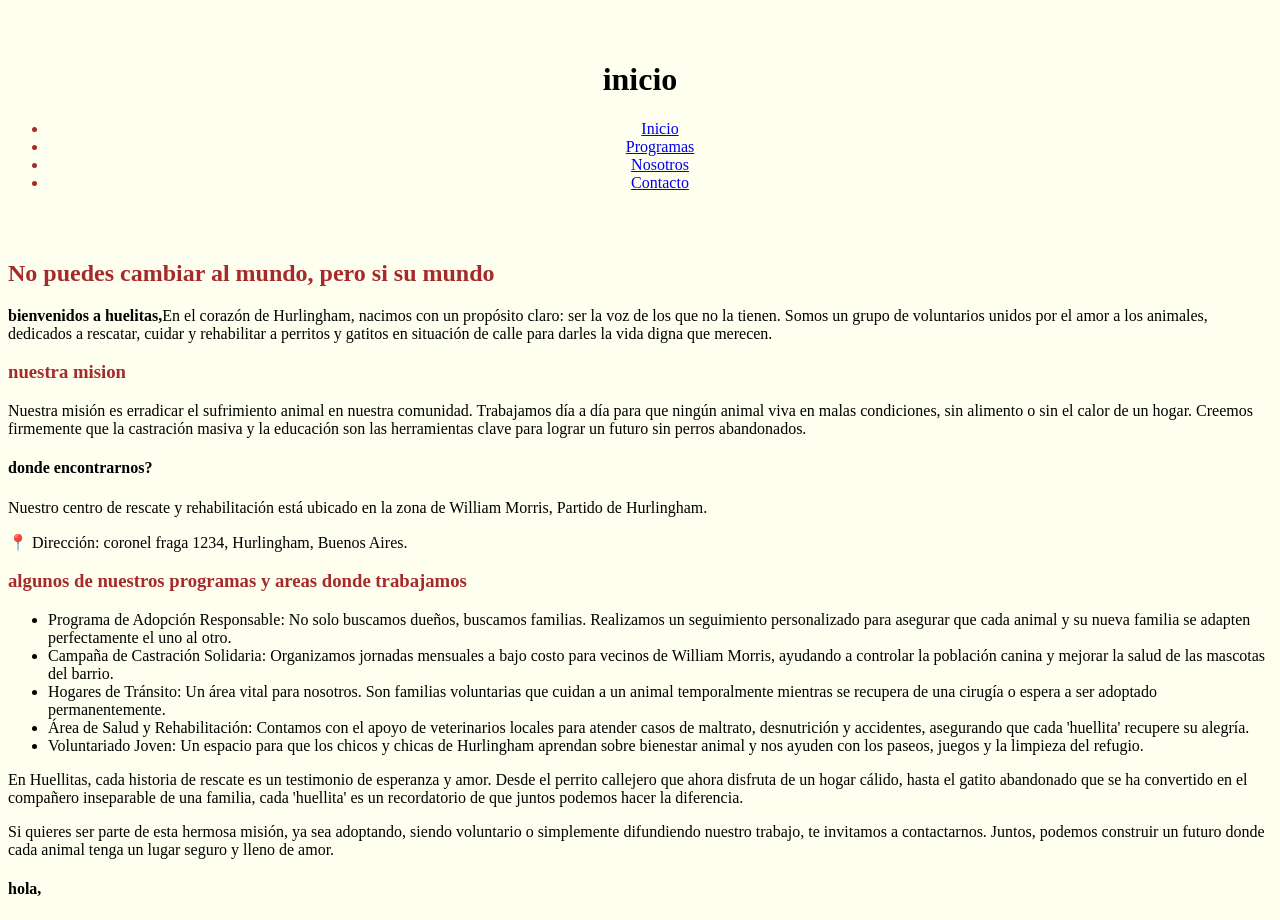
==== index.html @ 75acc3fe "Merge branch 'main' of github.com:Matibz7/Tp-Taller-de-mercado-web hh Please enter a commit message " ====
<!DOCTYPE html>
<html lang="es">
<head>
    <meta charset="UTF-8">
    <meta name="viewport" content="width=device-width, initial-scale=1.0">
    <link rel="stylesheet" href="style.css">
    <title>Document</title>
</head>
<body>
      <header>
        <h1>inicio</h1>
        <nav>
            <ul>
                <li>
                    <a href="index.html">Inicio</a>
                </li>
                <li>
                    <a href="programas.html">Programas</a>
                </li>
                <li>
                    <a href="nosotros.html">Nosotros</a>
                </li>
                <li>
                    <a href="contacto.html">Contacto</a>
                </li>
            </ul>
        </nav>
    </header>
    <h2><strong>No puedes cambiar al mundo, pero si su mundo</strong></h2>
   <p><strong>bienvenidos  a huelitas,</strong>En el corazón de Hurlingham, nacimos con un propósito claro: ser la voz de los que no la tienen. Somos un grupo de voluntarios unidos por el amor a los animales, dedicados a rescatar, cuidar y rehabilitar a perritos y gatitos en situación de calle para darles la vida digna que merecen.</p>

   <h3><strong>nuestra mision</strong></h3>
    <p>Nuestra misión es erradicar el sufrimiento animal en nuestra comunidad. Trabajamos día a día para que ningún animal viva en malas condiciones, sin alimento o sin el calor de un hogar. Creemos firmemente que la castración masiva y la educación son las herramientas clave para lograr un futuro sin perros abandonados.</p>

    <h4><strong>donde encontrarnos?</strong></h4>
    <p>Nuestro centro de rescate y rehabilitación está ubicado en la zona de William Morris, Partido de Hurlingham.</p>
    <p>📍 Dirección: coronel fraga 1234, Hurlingham, Buenos Aires.</p>

    <h3>algunos de nuestros programas y areas donde trabajamos</h3>
    <p>
        <ul>
            <li>Programa de Adopción Responsable: No solo buscamos dueños, buscamos familias. Realizamos un seguimiento personalizado para asegurar que cada animal y su nueva familia se adapten perfectamente el uno al otro.</li>
            <li>Campaña de Castración Solidaria: Organizamos jornadas mensuales a bajo costo para vecinos de William Morris, ayudando a controlar la población canina y mejorar la salud de las mascotas del barrio.</li>
            <li>Hogares de Tránsito: Un área vital para nosotros. Son familias voluntarias que cuidan a un animal temporalmente mientras se recupera de una cirugía o espera a ser adoptado permanentemente.</li>
            <li>Área de Salud y Rehabilitación: Contamos con el apoyo de veterinarios locales para atender casos de maltrato, desnutrición y accidentes, asegurando que cada 'huellita' recupere su alegría.</li>
            <li>Voluntariado Joven: Un espacio para que los chicos y chicas de Hurlingham aprendan sobre bienestar animal y nos ayuden con los paseos, juegos y la limpieza del refugio.</li>
        </ul>
    </p> 
    <p>En Huellitas, cada historia de rescate es un testimonio de esperanza y amor. Desde el perrito callejero que ahora disfruta de un hogar cálido, hasta el gatito abandonado que se ha convertido en el compañero inseparable de una familia, cada 'huellita' es un recordatorio de que juntos podemos hacer la diferencia.</p>
    <p>Si quieres ser parte de esta hermosa misión, ya sea adoptando, siendo voluntario o simplemente difundiendo nuestro trabajo, te invitamos a contactarnos. Juntos, podemos construir un futuro donde cada animal tenga un lugar seguro y lleno de amor.</p>  
    <h4>hola,</h4>
    
</body>
</html>
---- style.css ----
/* estilo de la parte nosotros.html */
body {
    background-color: ivory
}

hr {
    border: 0;
    height: 2px;
    background-color: black; /* Cambié a brown para que combine mejor */
    margin: 40px 0;
}

nav {
    color: brown;
}

h2 {
    color:brown;
}

h3 {
    color: brown;
}
    * estilo de la parte nosotros.html */
body {
    background-color: ivory
}

hr {
    border: 0;
    height: 2px;
    background-color: black; /* Cambié a brown para que combine mejor */
    margin: 40px 0;
}

nav {
    color: brown;
}

h2 {
    color:brown;
}

h3 {
    color: brown;
}

.foto-equipo {
    height: 190px;
    width: 140px;
    object-fit: cover;
    border: 3px solid brown;
    border-radius: 50%;
}
/*estilo de contacto*/
/*  navegación  */
.tituloDeContacto{
        color: brown;

}
header {
    text-align: center; 
    padding: 2rem 0;
    background-color: ivory; 
}.logo-sitio {
    margin-bottom: 1.5rem;       
}

.logo-sitio img {
    height: 120px;                
    width: auto;                  
    border-radius: 50%;           
    border: 2px solid brown;      
    transition: transform 0.3s ease; 
}


.logo-sitio img:hover {
    transform: scale(1.05);      
}

.listaDeContacto {
    display: flex; 
    justify-content: center; 
    list-style: none; 
    padding: 0;
    gap: 30px; 
    margin-top: 20px;
}

.listaDeContacto a {
    text-decoration: none; 
    color: #E8611A; 
    font-weight: bold; 
    font-size: 1.1rem; 
    text-transform: uppercase;
    transition: color 0.3s; 
}

.listaDeContacto a:hover {
    color: brown; 
}
.mainConsulta {
    max-width: 800px; 
    margin: 0 auto; 
    padding: 20px;
}

.consulta {
    background-color: #fffaf0; 
    padding: 2rem;
    margin-bottom: 2rem;
    border-radius: 8px;
    border: 1px solid brown;
}

.consulta h2 {
    text-align: center;
    color: brown;
    margin-bottom: 1rem;
}

.consulta p {
    text-align: center;
    margin-bottom: 2rem;
}

.consulta form div {
    display: flex;
    flex-direction: column; 
    margin-bottom: 1.2rem;
}

.consulta label {
    margin-bottom: 0.5rem;
    font-weight: bold;
    color: brown;
}

.consulta input, 
.consulta textarea {
    padding: 12px;
    border: 1px solid brown;
    border-radius: 4px;
    font-size: 1rem;
    font-family: inherit; 
}

/* El boton de envioo */
.consulta button[type="submit"] {
    display: block;
    margin: 1.5rem auto 0; 
    padding: 12px 30px;
    background-color: brown;
    color: ivory;
    border: none;
    border-radius: 4px;
    cursor: pointer;
    font-weight: bold;
    font-size: 1.1rem;
    transition: all 0.3s ease; 
}

.consulta button[type="submit"]:hover {
    background-color: #5e2f2f;
}
.informacion {
    background-color: #fffaf0;
    padding: 2rem;
    margin-bottom: 2rem;
    border-radius: 8px;
    border: 1px solid brown;
}

.informacion h3 {
    text-align: center;
    color: brown;
    margin-bottom: 1rem;
}
.informacion p {
    text-align: center;     
    margin-bottom: 1.5rem;   
    font-size: 1.1rem;      
    color: #1A1A1A;
}.informacion ul {
    list-style: none; 
    padding: 0;
    text-align: center;
}

.informacion li {
    margin-bottom: 0.8rem;
}

.informacion a {
    color: #E8611A;
    text-decoration: none;
    font-weight: bold;
}

.informacion a:hover {
    text-decoration: underline;
}

/*mapa*/

#ubicacion {
    margin-top: 2rem;
}

#ubicacion h3 {
    text-align: center;
    color: brown;
}

#ubicacion {
    max-width: 800px;        
    margin: 2rem auto;        
    text-align: center;       
    padding: 0 1rem;
}

#ubicacion iframe {
    width: 100%;              
    height: 400px;
    border-radius: 8px;
    border: 2px solid brown;
    display: block;           
}
/*footer*/
.footer-principal {
    background-color: ivory;
    color: brown;
    padding: 0.5rem 0.5rem 0.5rem;
    border-top: 1px solid brown;
    margin-top: 4rem;
}

.footer-contenido {
    display: flex;            
    justify-content: center;  
    align-items: flex-start;  
    gap: 50px;               
    flex-wrap: wrap;          
    max-width: 1100px;
    margin:  auto;        
    padding:  auto;   
}

.footer-contacto, 
.footer-redes {
    text-align: center;       
    flex: 1;                  
    min-width: 200px;      
}

.footer-principal h4 {
    font-size: 1.2rem;
    color: #E8611A;
    margin-bottom: 0.5rem; 
    text-transform: uppercase;
}

.footer-redes a{
    text-decoration: none;      
    color: brown;
    font-weight: normal;
}
.footer-contacto a{
    text-decoration: none;      
    color: brown;
    font-weight: normal;
}
/* Copyright centrado al final */
.footer-copyright {
    text-align: center;
    margin-top: 2rem;
    padding-top: 1.0rem;
    border-top: 1px solid rgba(165, 42, 42, 0.1);
    font-size: 0.85rem;
}
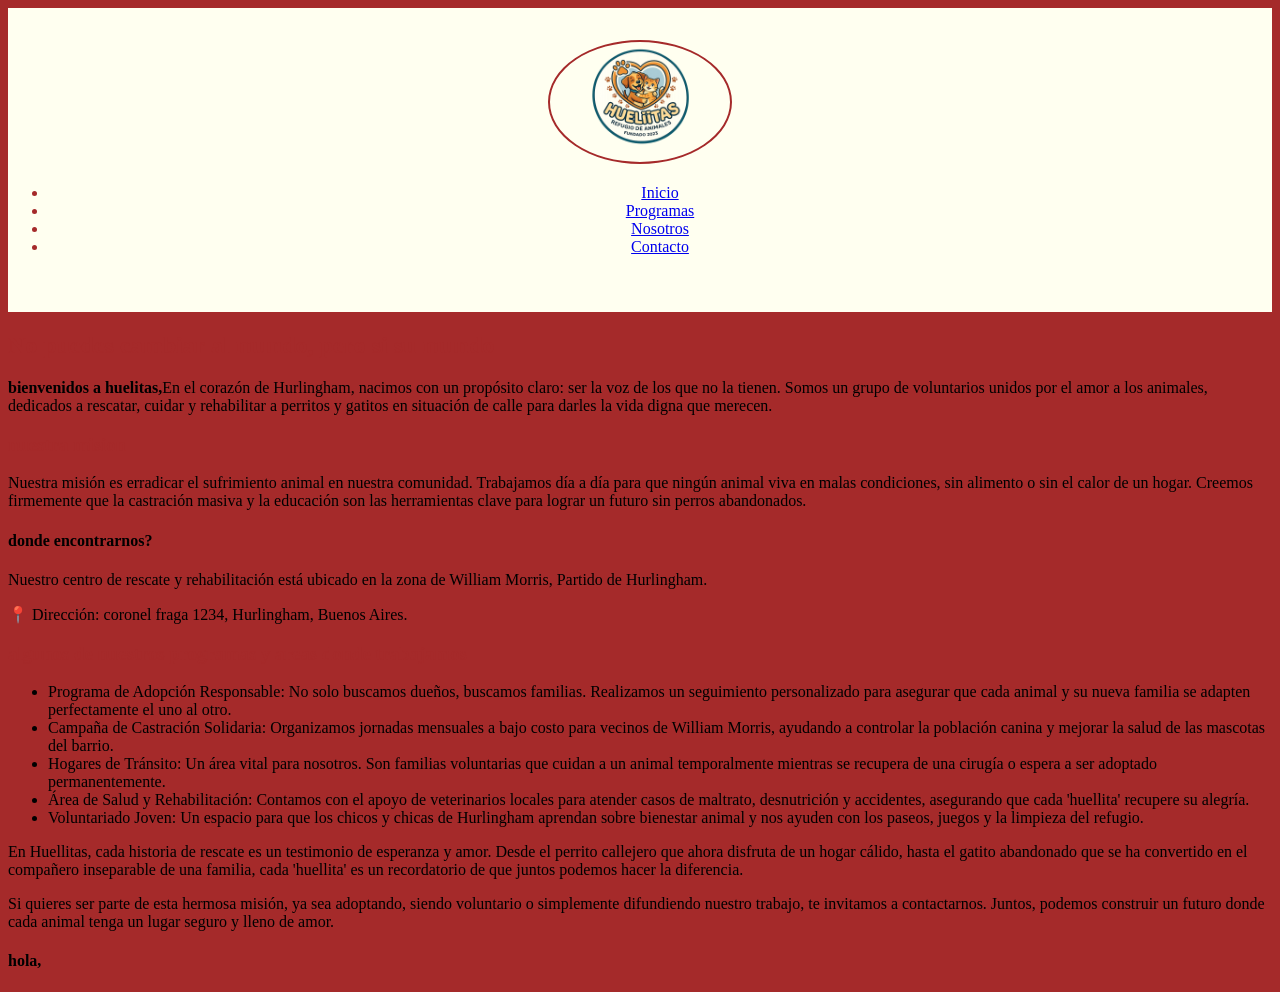
==== commit 94c64b70: "Actualizo el logo" ====
--- a/index.html
+++ b/index.html
@@ -8,7 +8,10 @@
 </head>
 <body>
       <header>
-        <h1>inicio</h1>
+        <div class="logo-sitio">
+        <a href="index.html">
+            <img src="./fotos/logo.png" alt="Logotipo de Refugio Huellitas">
+        </a>
         <nav>
             <ul>
                 <li>
--- a/style.css
+++ b/style.css
@@ -279,3 +279,7 @@
     border-top: 1px solid rgba(165, 42, 42, 0.1);
     font-size: 0.85rem;
 }
+/* estilo para index.html*/
+body {
+    background-color: brown;
+}
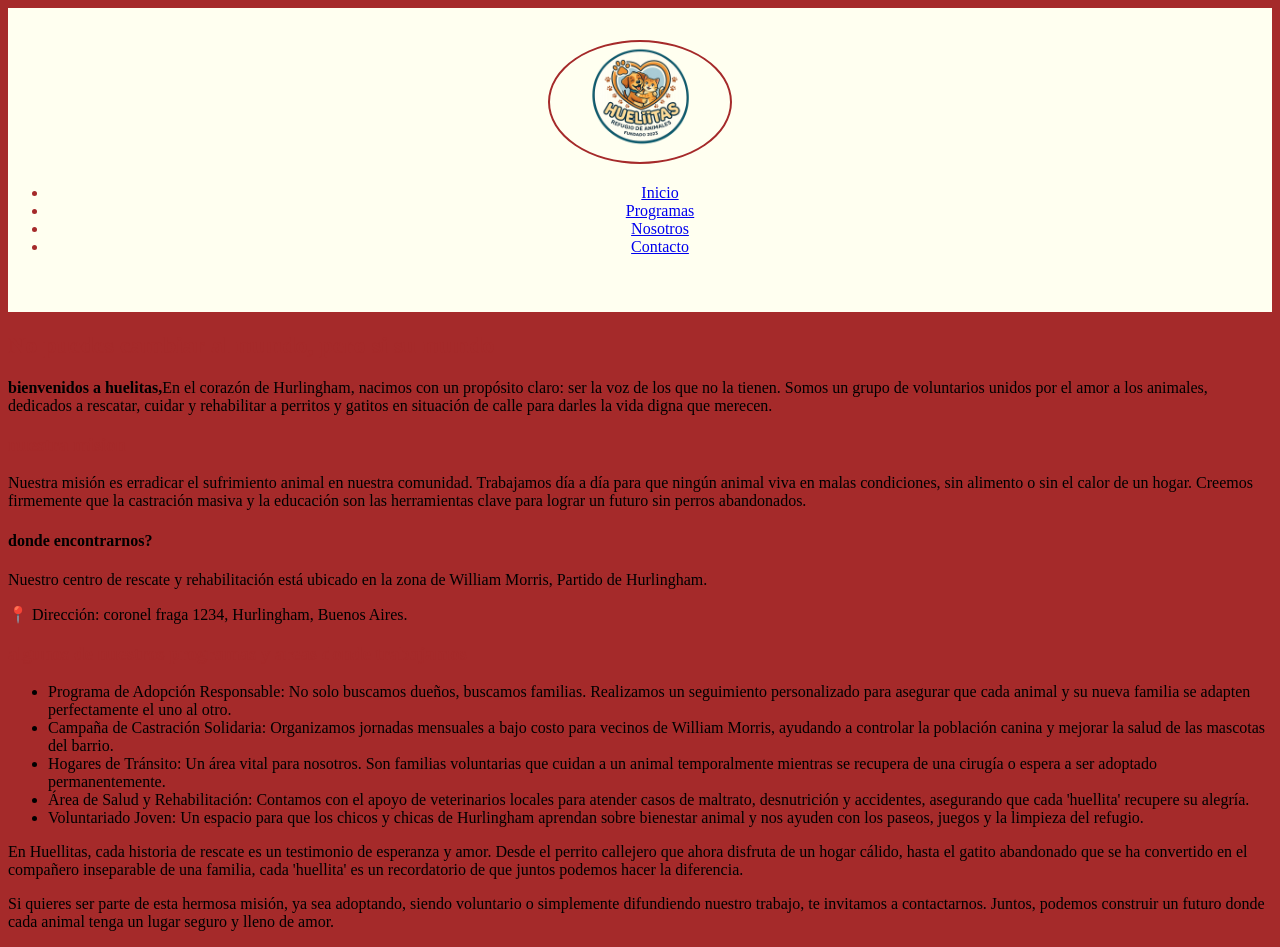
==== commit 29af0b61: "añadi logo" ====
--- a/index.html
+++ b/index.html
@@ -51,7 +51,7 @@
     </p> 
     <p>En Huellitas, cada historia de rescate es un testimonio de esperanza y amor. Desde el perrito callejero que ahora disfruta de un hogar cálido, hasta el gatito abandonado que se ha convertido en el compañero inseparable de una familia, cada 'huellita' es un recordatorio de que juntos podemos hacer la diferencia.</p>
     <p>Si quieres ser parte de esta hermosa misión, ya sea adoptando, siendo voluntario o simplemente difundiendo nuestro trabajo, te invitamos a contactarnos. Juntos, podemos construir un futuro donde cada animal tenga un lugar seguro y lleno de amor.</p>  
-    <h4>hola,</h4>
+    
     
 </body>
 </html>
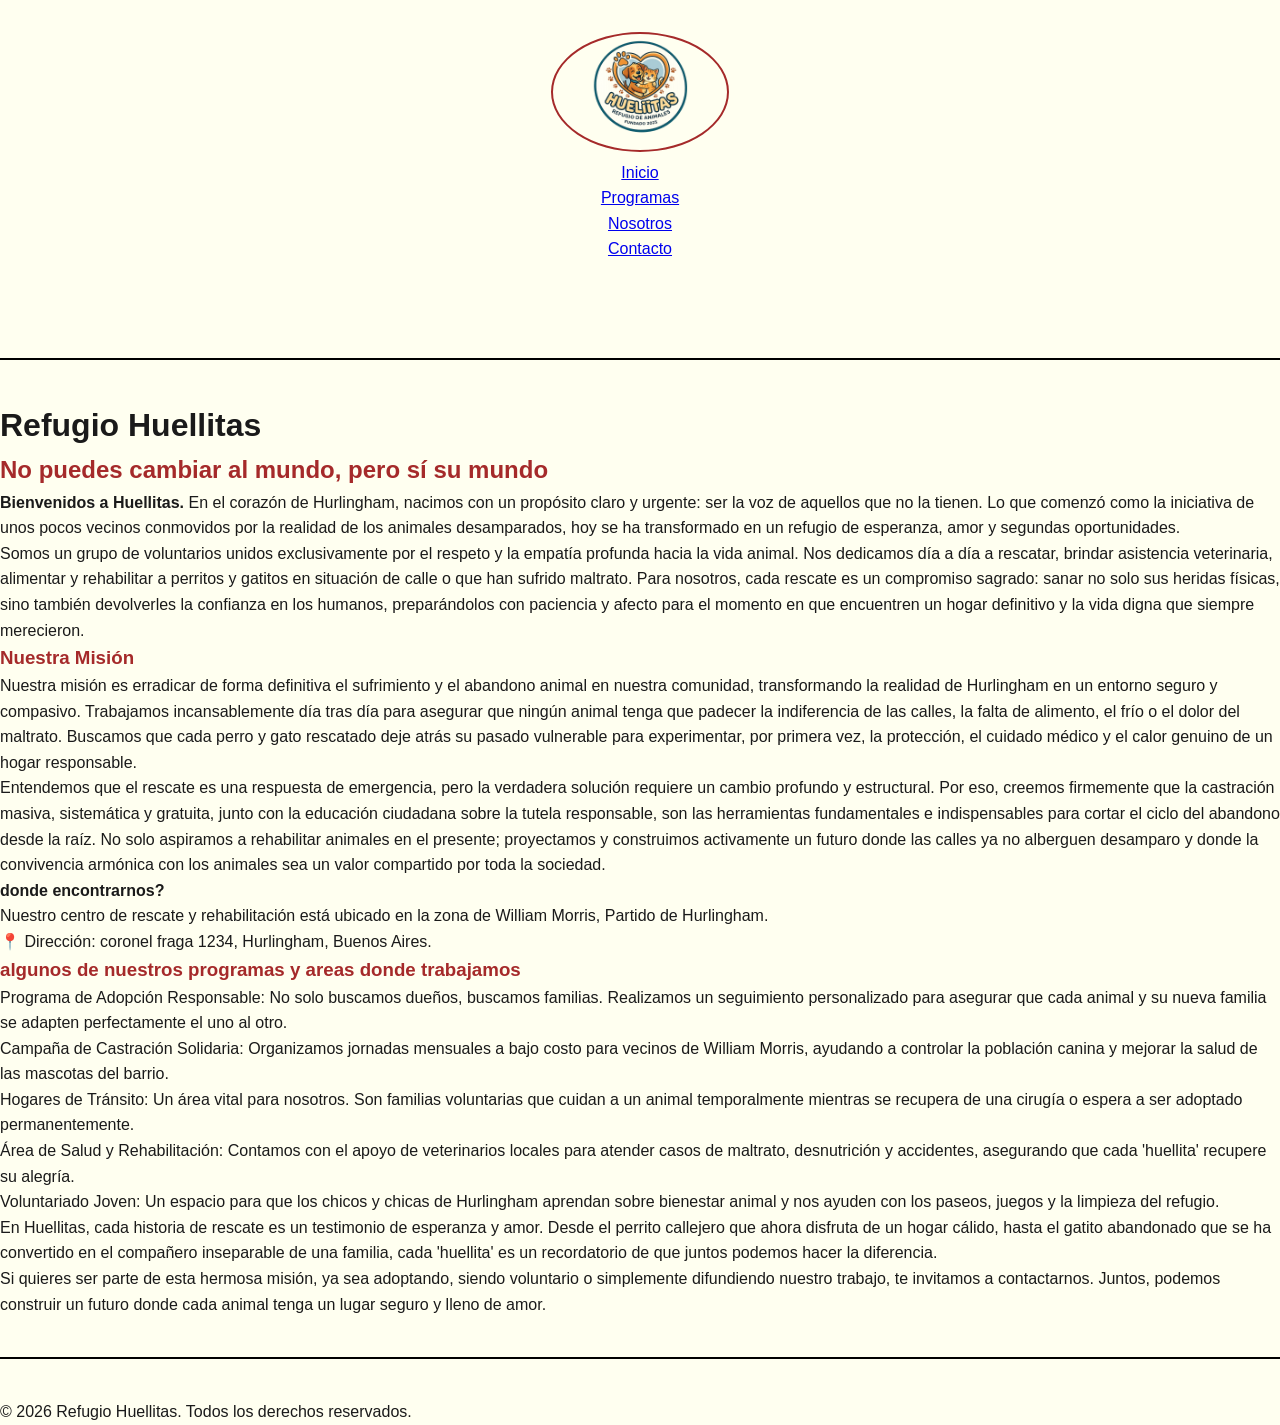
==== commit 2dbf6ca1: "correciones" ====
--- a/index.html
+++ b/index.html
@@ -4,7 +4,7 @@
     <meta charset="UTF-8">
     <meta name="viewport" content="width=device-width, initial-scale=1.0">
     <link rel="stylesheet" href="style.css">
-    <title>Document</title>
+    <title>Inicio - Refugio Huellitas</title>
 </head>
 <body>
       <header>
@@ -27,20 +27,27 @@
                     <a href="contacto.html">Contacto</a>
                 </li>
             </ul>
+
         </nav>
     </header>
-    <h2><strong>No puedes cambiar al mundo, pero si su mundo</strong></h2>
-   <p><strong>bienvenidos  a huelitas,</strong>En el corazón de Hurlingham, nacimos con un propósito claro: ser la voz de los que no la tienen. Somos un grupo de voluntarios unidos por el amor a los animales, dedicados a rescatar, cuidar y rehabilitar a perritos y gatitos en situación de calle para darles la vida digna que merecen.</p>
 
-   <h3><strong>nuestra mision</strong></h3>
-    <p>Nuestra misión es erradicar el sufrimiento animal en nuestra comunidad. Trabajamos día a día para que ningún animal viva en malas condiciones, sin alimento o sin el calor de un hogar. Creemos firmemente que la castración masiva y la educación son las herramientas clave para lograr un futuro sin perros abandonados.</p>
+    <hr>
+    
+    <main>
+    <h1>Refugio Huellitas</h1>
+    <h2><strong>No puedes cambiar al mundo, pero sí su mundo</strong></h2>
+     <p><strong>Bienvenidos a Huellitas.</strong> En el corazón de Hurlingham, nacimos con un propósito claro y urgente: ser la voz de aquellos que no la tienen. Lo que comenzó como la iniciativa de unos pocos vecinos conmovidos por la realidad de los animales desamparados, hoy se ha transformado en un refugio de esperanza, amor y segundas oportunidades.</p>
+     <p>Somos un grupo de voluntarios unidos exclusivamente por el respeto y la empatía profunda hacia la vida animal. Nos dedicamos día a día a rescatar, brindar asistencia veterinaria, alimentar y rehabilitar a perritos y gatitos en situación de calle o que han sufrido maltrato. Para nosotros, cada rescate es un compromiso sagrado: sanar no solo sus heridas físicas, sino también devolverles la confianza en los humanos, preparándolos con paciencia y afecto para el momento en que encuentren un hogar definitivo y la vida digna que siempre merecieron.</p>
 
-    <h4><strong>donde encontrarnos?</strong></h4>
-    <p>Nuestro centro de rescate y rehabilitación está ubicado en la zona de William Morris, Partido de Hurlingham.</p>
-    <p>📍 Dirección: coronel fraga 1234, Hurlingham, Buenos Aires.</p>
+   <h3><strong>Nuestra Misión</strong></h3>
+    <p>Nuestra misión es erradicar de forma definitiva el sufrimiento y el abandono animal en nuestra comunidad, transformando la realidad de Hurlingham en un entorno seguro y compasivo. Trabajamos incansablemente día tras día para asegurar que ningún animal tenga que padecer la indiferencia de las calles, la falta de alimento, el frío o el dolor del maltrato. Buscamos que cada perro y gato rescatado deje atrás su pasado vulnerable para experimentar, por primera vez, la protección, el cuidado médico y el calor genuino de un hogar responsable.</p>
+    <p>Entendemos que el rescate es una respuesta de emergencia, pero la verdadera solución requiere un cambio profundo y estructural. Por eso, creemos firmemente que la castración masiva, sistemática y gratuita, junto con la educación ciudadana sobre la tutela responsable, son las herramientas fundamentales e indispensables para cortar el ciclo del abandono desde la raíz. No solo aspiramos a rehabilitar animales en el presente; proyectamos y construimos activamente un futuro donde las calles ya no alberguen desamparo y donde la convivencia armónica con los animales sea un valor compartido por toda la sociedad.</p>
+    
+    <h4>donde encontrarnos?</h4>
+     <p>Nuestro centro de rescate y rehabilitación está ubicado en la zona de William Morris, Partido de Hurlingham.</p>
+     <p>📍 Dirección: coronel fraga 1234, Hurlingham, Buenos Aires.</p>
 
     <h3>algunos de nuestros programas y areas donde trabajamos</h3>
-    <p>
         <ul>
             <li>Programa de Adopción Responsable: No solo buscamos dueños, buscamos familias. Realizamos un seguimiento personalizado para asegurar que cada animal y su nueva familia se adapten perfectamente el uno al otro.</li>
             <li>Campaña de Castración Solidaria: Organizamos jornadas mensuales a bajo costo para vecinos de William Morris, ayudando a controlar la población canina y mejorar la salud de las mascotas del barrio.</li>
@@ -48,10 +55,14 @@
             <li>Área de Salud y Rehabilitación: Contamos con el apoyo de veterinarios locales para atender casos de maltrato, desnutrición y accidentes, asegurando que cada 'huellita' recupere su alegría.</li>
             <li>Voluntariado Joven: Un espacio para que los chicos y chicas de Hurlingham aprendan sobre bienestar animal y nos ayuden con los paseos, juegos y la limpieza del refugio.</li>
         </ul>
-    </p> 
     <p>En Huellitas, cada historia de rescate es un testimonio de esperanza y amor. Desde el perrito callejero que ahora disfruta de un hogar cálido, hasta el gatito abandonado que se ha convertido en el compañero inseparable de una familia, cada 'huellita' es un recordatorio de que juntos podemos hacer la diferencia.</p>
     <p>Si quieres ser parte de esta hermosa misión, ya sea adoptando, siendo voluntario o simplemente difundiendo nuestro trabajo, te invitamos a contactarnos. Juntos, podemos construir un futuro donde cada animal tenga un lugar seguro y lleno de amor.</p>  
-    
-    
+</main>
+
+<hr>
+
+    <footer>
+        <p>&copy; 2026 Refugio Huellitas. Todos los derechos reservados.</p>
+    </footer>
 </body>
 </html>
--- a/style.css
+++ b/style.css
@@ -1,3 +1,20 @@
+:root {
+    --color-primario: brown;
+    --color-secundario: #5e2f2f;
+    --color-acento: #E8611A;
+    --color-fondo-sitio: ivory;
+    --color-fondo-tarjeta: #fffaf0;
+    --color-texto-oscuro: #1A1A1A;
+}
+
+* {
+    box-sizing: border-box;
+    margin: 0;
+    padding: 0;
+}
+
+
+
 /* estilo de la parte nosotros.html */
 body {
     background-color: ivory
@@ -53,16 +70,28 @@
     border-radius: 50%;
 }
 /*estilo de contacto*/
-/*  navegación  */
-.tituloDeContacto{
-        color: brown;
-
-}
+body {
+    font-family:"lato",sans-serif;
+    background-color: var(--color-fondo-sitio);
+    color: var(--color-texto-oscuro);
+    line-height: 1.6;
+}
+
+/*
+   Header y navegacion
+ */
 header {
     text-align: center; 
     padding: 2rem 0;
-    background-color: ivory; 
-}.logo-sitio {
+    background-color: var(--color-fondo-sitio); 
+}
+
+.tituloDeContacto {
+    color: var(--color-primario);
+    margin-bottom: 1rem;
+}
+
+.logo-sitio {
     margin-bottom: 1.5rem;       
 }
 
@@ -70,10 +99,9 @@
     height: 120px;                
     width: auto;                  
     border-radius: 50%;           
-    border: 2px solid brown;      
+    border: 2px solid var(--color-primario);      
     transition: transform 0.3s ease; 
 }
-
 
 .logo-sitio img:hover {
     transform: scale(1.05);      
@@ -83,14 +111,13 @@
     display: flex; 
     justify-content: center; 
     list-style: none; 
-    padding: 0;
     gap: 30px; 
     margin-top: 20px;
 }
 
 .listaDeContacto a {
     text-decoration: none; 
-    color: #E8611A; 
+    color: var(--color-acento); 
     font-weight: bold; 
     font-size: 1.1rem; 
     text-transform: uppercase;
@@ -98,33 +125,58 @@
 }
 
 .listaDeContacto a:hover {
-    color: brown; 
-}
+    color: var(--color-primario); 
+}
+
+/* 
+    Main y secciones
+    */
 .mainConsulta {
     max-width: 800px; 
     margin: 0 auto; 
     padding: 20px;
 }
 
-.consulta {
-    background-color: #fffaf0; 
+.consulta,
+.informacion {
+    background-color: var(--color-fondo-tarjeta); 
     padding: 2rem;
     margin-bottom: 2rem;
     border-radius: 8px;
-    border: 1px solid brown;
+    border: 1px solid var(--color-primario);
+}
+
+/* Estilos de titulos y párrafos*/
+.consulta h2,
+.informacion h3,
+#ubicacion h3 {
+    text-align: center;
+    color: var(--color-primario);
+    margin-bottom: 1rem;
 }
 
 .consulta h2 {
-    text-align: center;
-    color: brown;
-    margin-bottom: 1rem;
-}
-
-.consulta p {
+    font-size: 1.8rem;
+}
+
+.informacion h3,
+#ubicacion h3 {
+    font-size: 1.5rem;
+}
+
+.consulta p,
+.informacion p {
     text-align: center;
     margin-bottom: 2rem;
 }
 
+.informacion p {
+    font-size: 1.1rem;      
+}
+
+/* 
+   form
+   */
 .consulta form div {
     display: flex;
     flex-direction: column; 
@@ -134,25 +186,25 @@
 .consulta label {
     margin-bottom: 0.5rem;
     font-weight: bold;
-    color: brown;
+    color: var(--color-primario);
 }
 
 .consulta input, 
 .consulta textarea {
     padding: 12px;
-    border: 1px solid brown;
+    border: 1px solid var(--color-primario);
     border-radius: 4px;
     font-size: 1rem;
     font-family: inherit; 
 }
 
-/* El boton de envioo */
+/* Botón de envío */
 .consulta button[type="submit"] {
     display: block;
     margin: 1.5rem auto 0; 
     padding: 12px 30px;
-    background-color: brown;
-    color: ivory;
+    background-color: var(--color-primario);
+    color: var(--color-fondo-sitio);
     border: none;
     border-radius: 4px;
     cursor: pointer;
@@ -162,29 +214,12 @@
 }
 
 .consulta button[type="submit"]:hover {
-    background-color: #5e2f2f;
-}
-.informacion {
-    background-color: #fffaf0;
-    padding: 2rem;
-    margin-bottom: 2rem;
-    border-radius: 8px;
-    border: 1px solid brown;
-}
-
-.informacion h3 {
-    text-align: center;
-    color: brown;
-    margin-bottom: 1rem;
-}
-.informacion p {
-    text-align: center;     
-    margin-bottom: 1.5rem;   
-    font-size: 1.1rem;      
-    color: #1A1A1A;
-}.informacion ul {
+    background-color: var(--color-secundario);
+}
+
+/* Lista de información de contacto */
+.informacion ul {
     list-style: none; 
-    padding: 0;
     text-align: center;
 }
 
@@ -193,7 +228,7 @@
 }
 
 .informacion a {
-    color: #E8611A;
+    color: var(--color-acento);
     text-decoration: none;
     font-weight: bold;
 }
@@ -202,17 +237,9 @@
     text-decoration: underline;
 }
 
-/*mapa*/
-
-#ubicacion {
-    margin-top: 2rem;
-}
-
-#ubicacion h3 {
-    text-align: center;
-    color: brown;
-}
-
+/* 
+    mapa
+   */
 #ubicacion {
     max-width: 800px;        
     margin: 2rem auto;        
@@ -220,19 +247,23 @@
     padding: 0 1rem;
 }
 
-#ubicacion iframe {
+
+.mapa-marco {
     width: 100%;              
     height: 400px;
     border-radius: 8px;
-    border: 2px solid brown;
+    border: 2px solid var(--color-primario);
     display: block;           
 }
-/*footer*/
+
+/* 
+footer
+*/
 .footer-principal {
-    background-color: ivory;
-    color: brown;
-    padding: 0.5rem 0.5rem 0.5rem;
-    border-top: 1px solid brown;
+    background-color: var(--color-fondo-sitio);
+    color: var(--color-primario);
+    padding: 2rem 0.5rem 1rem; 
+    border-top: 1px solid var(--color-primario);
     margin-top: 4rem;
 }
 
@@ -243,8 +274,7 @@
     gap: 50px;               
     flex-wrap: wrap;          
     max-width: 1100px;
-    margin:  auto;        
-    padding:  auto;   
+    margin: 0 auto;        
 }
 
 .footer-contacto, 
@@ -256,21 +286,18 @@
 
 .footer-principal h4 {
     font-size: 1.2rem;
-    color: #E8611A;
+    color: var(--color-acento);
     margin-bottom: 0.5rem; 
     text-transform: uppercase;
 }
 
-.footer-redes a{
+.footer-contacto a,
+.footer-redes a {
     text-decoration: none;      
-    color: brown;
+    color: var(--color-primario);
     font-weight: normal;
 }
-.footer-contacto a{
-    text-decoration: none;      
-    color: brown;
-    font-weight: normal;
-}
+
 /* Copyright centrado al final */
 .footer-copyright {
     text-align: center;
@@ -279,7 +306,71 @@
     border-top: 1px solid rgba(165, 42, 42, 0.1);
     font-size: 0.85rem;
 }
-/* estilo para index.html*/
-body {
-    background-color: brown;
+/*
+   8. boostrap*/
+
+/* Fondo de colorpara las tarjetas acopladas a la paleta del refugio */
+.bg-light-custom {
+    background-color: var(--color-fondo-tarjeta) !important;
+}
+.card h2, .card h3 {
+    color: var(--color-primario) !important;
+}
+
+/* Personalización de los hipervínculos de información */
+.text-accent {
+    color: var(--color-acento) !important;
+}
+.text-accent:hover {
+    text-decoration: underline !important;
+    color: var(--color-primario) !important;
+}
+
+.btn-custom {
+    background-color: var(--color-primario) !important;
+    color: var(--color-fondo-sitio) !important;
+    border: none !important;
+    transition: all 0.3s ease-in-out !important;
+}
+
+.btn-custom:hover {
+    background-color: var(--color-secundario) !important;
+    transform: translateY(-2px); 
+}
+.navbar-nav {
+    gap: 15px !important; 
+}
+
+.navbar-nav .nav-link {
+    color: var(--color-primario) !important;
+    font-weight: bold;
+    text-transform: uppercase;
+    font-size: 0.95rem; 
+    transition: color 0.2s ease;
+}
+
+.navbar-nav .nav-link.active {
+    color: var(--color-acento) !important; 
+    border-bottom: 2px solid var(--color-acento); /* Subrayado para destacar dónde está parado */
+}
+
+.navbar-nav .nav-link:hover {
+    color: var(--color-acento) !important; /* Al pasar el mouse también cambia a naranja */
+}
+
+/* Estilo para el botón hamburguesa responsivo */
+.navbar-toggler {
+    border-color: var(--color-primario) !important;
+}
+
+.navbar-toggler-icon {
+    filter: invert(23%) sepia(51%) saturate(2326%) hue-rotate(343deg) brightness(91%) contrast(90%);
+}
+
+/* Ajustes responsivos para el mapa lateral */
+.mapa-marco {
+    height: 320px;
+    border-radius: 8px;
+    border: 2px solid var(--color-primario);
+    display: block;
 }
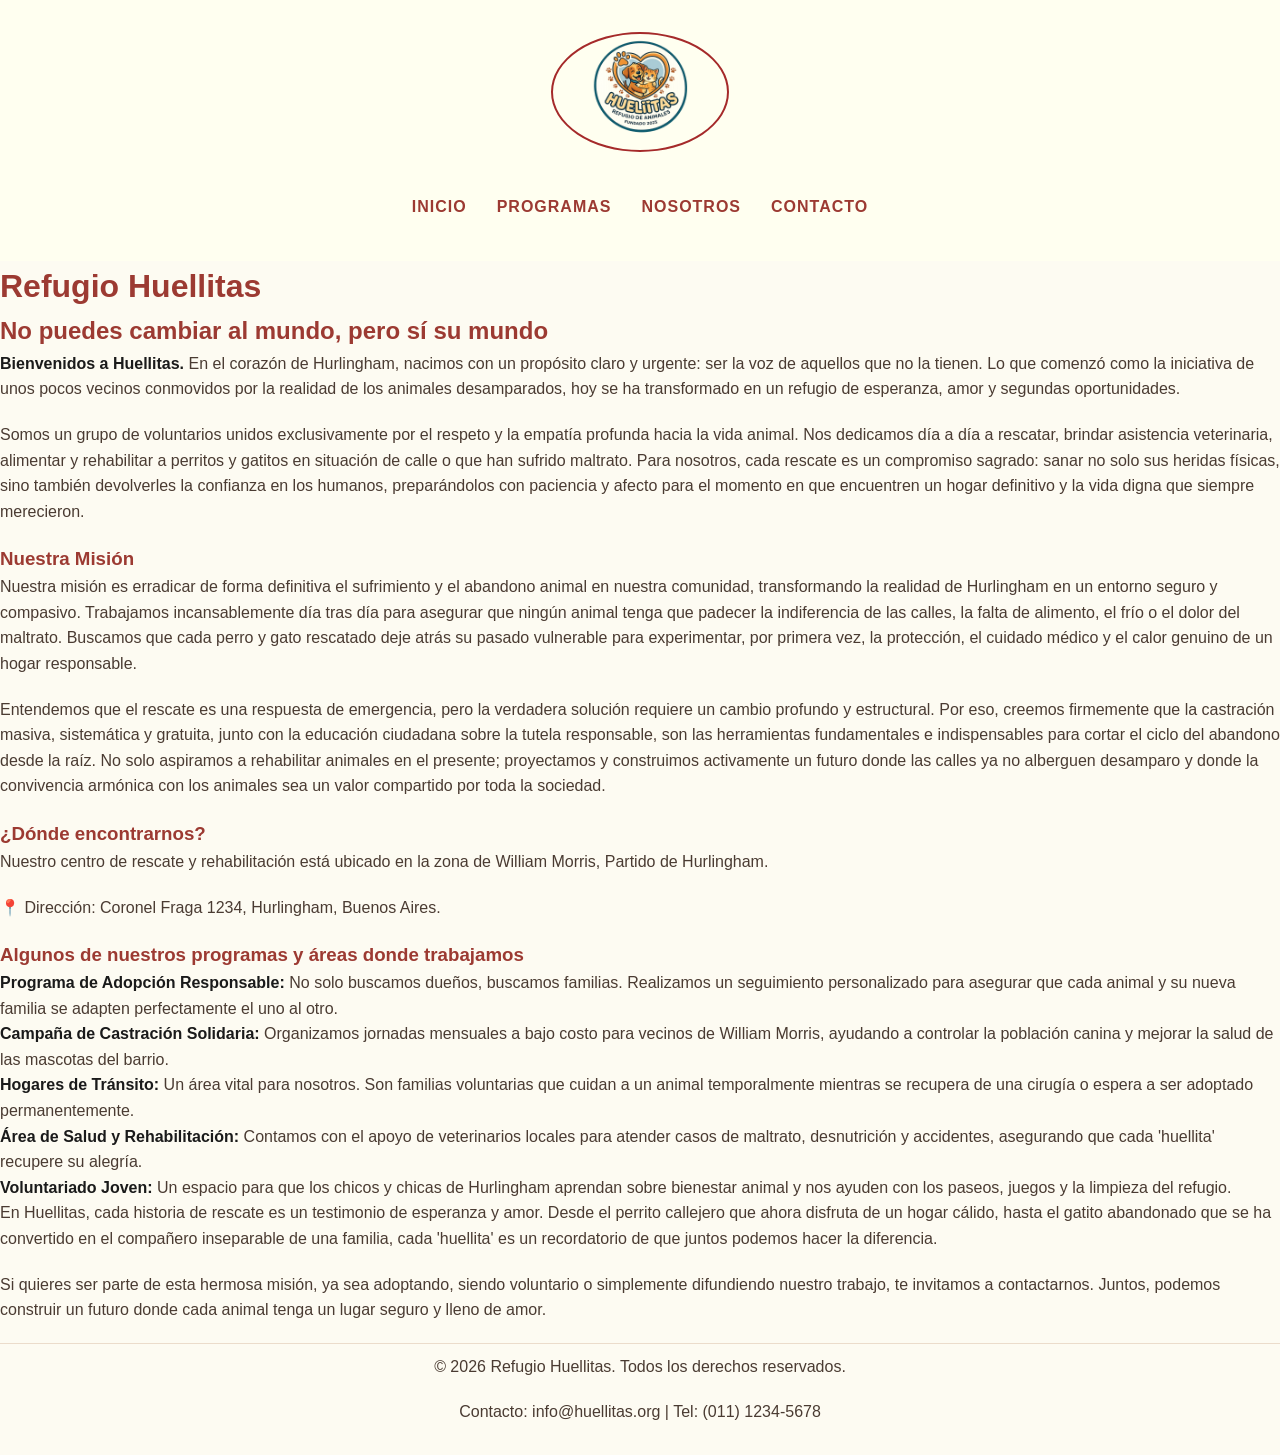
==== commit 6d0d7d6a: "agregue algunas correcciones en mi estructura de html y css" ====
--- a/index.html
+++ b/index.html
@@ -7,62 +7,45 @@
     <title>Inicio - Refugio Huellitas</title>
 </head>
 <body>
-      <header>
+    <header>
         <div class="logo-sitio">
-        <a href="index.html">
-            <img src="./fotos/logo.png" alt="Logotipo de Refugio Huellitas">
-        </a>
-        <nav>
+            <a href="index.html">
+                <img src="./fotos/logo.png" alt="Logotipo de Refugio Huellitas">
+            </a>
+        </div> <nav>
             <ul>
-                <li>
-                    <a href="index.html">Inicio</a>
-                </li>
-                <li>
-                    <a href="programas.html">Programas</a>
-                </li>
-                <li>
-                    <a href="nosotros.html">Nosotros</a>
-                </li>
-                <li>
-                    <a href="contacto.html">Contacto</a>
-                </li>
+                <li><a href="index.html">Inicio</a></li>
+                <li><a href="programas.html">Programas</a></li>
+                <li><a href="nosotros.html">Nosotros</a></li>
+                <li><a href="contacto.html">Contacto</a></li>
             </ul>
-
         </nav>
     </header>
+    <main>
+        <h1>Refugio Huellitas</h1>
+        <h2>No puedes cambiar al mundo, pero sí su mundo</h2> <p><strong>Bienvenidos a Huellitas.</strong> En el corazón de Hurlingham, nacimos con un propósito claro y urgente: ser la voz de aquellos que no la tienen. Lo que comenzó como la iniciativa de unos pocos vecinos conmovidos por la realidad de los animales desamparados, hoy se ha transformado en un refugio de esperanza, amor y segundas oportunidades.</p>
+        <p>Somos un grupo de voluntarios unidos exclusivamente por el respeto y la empatía profunda hacia la vida animal. Nos dedicamos día a día a rescatar, brindar asistencia veterinaria, alimentar y rehabilitar a perritos y gatitos en situación de calle o que han sufrido maltrato. Para nosotros, cada rescate es un compromiso sagrado: sanar no solo sus heridas físicas, sino también devolverles la confianza en los humanos, preparándolos con paciencia y afecto para el momento en que encuentren un hogar definitivo y la vida digna que siempre merecieron.</p>
 
-    <hr>
-    
-    <main>
-    <h1>Refugio Huellitas</h1>
-    <h2><strong>No puedes cambiar al mundo, pero sí su mundo</strong></h2>
-     <p><strong>Bienvenidos a Huellitas.</strong> En el corazón de Hurlingham, nacimos con un propósito claro y urgente: ser la voz de aquellos que no la tienen. Lo que comenzó como la iniciativa de unos pocos vecinos conmovidos por la realidad de los animales desamparados, hoy se ha transformado en un refugio de esperanza, amor y segundas oportunidades.</p>
-     <p>Somos un grupo de voluntarios unidos exclusivamente por el respeto y la empatía profunda hacia la vida animal. Nos dedicamos día a día a rescatar, brindar asistencia veterinaria, alimentar y rehabilitar a perritos y gatitos en situación de calle o que han sufrido maltrato. Para nosotros, cada rescate es un compromiso sagrado: sanar no solo sus heridas físicas, sino también devolverles la confianza en los humanos, preparándolos con paciencia y afecto para el momento en que encuentren un hogar definitivo y la vida digna que siempre merecieron.</p>
-
-   <h3><strong>Nuestra Misión</strong></h3>
-    <p>Nuestra misión es erradicar de forma definitiva el sufrimiento y el abandono animal en nuestra comunidad, transformando la realidad de Hurlingham en un entorno seguro y compasivo. Trabajamos incansablemente día tras día para asegurar que ningún animal tenga que padecer la indiferencia de las calles, la falta de alimento, el frío o el dolor del maltrato. Buscamos que cada perro y gato rescatado deje atrás su pasado vulnerable para experimentar, por primera vez, la protección, el cuidado médico y el calor genuino de un hogar responsable.</p>
-    <p>Entendemos que el rescate es una respuesta de emergencia, pero la verdadera solución requiere un cambio profundo y estructural. Por eso, creemos firmemente que la castración masiva, sistemática y gratuita, junto con la educación ciudadana sobre la tutela responsable, son las herramientas fundamentales e indispensables para cortar el ciclo del abandono desde la raíz. No solo aspiramos a rehabilitar animales en el presente; proyectamos y construimos activamente un futuro donde las calles ya no alberguen desamparo y donde la convivencia armónica con los animales sea un valor compartido por toda la sociedad.</p>
-    
-    <h4>donde encontrarnos?</h4>
-     <p>Nuestro centro de rescate y rehabilitación está ubicado en la zona de William Morris, Partido de Hurlingham.</p>
-     <p>📍 Dirección: coronel fraga 1234, Hurlingham, Buenos Aires.</p>
-
-    <h3>algunos de nuestros programas y areas donde trabajamos</h3>
+        <h3>Nuestra Misión</h3> <p>Nuestra misión es erradicar de forma definitiva el sufrimiento y el abandono animal en nuestra comunidad, transformando la realidad de Hurlingham en un entorno seguro y compasivo. Trabajamos incansablemente día tras día para asegurar que ningún animal tenga que padecer la indiferencia de las calles, la falta de alimento, el frío o el dolor del maltrato. Buscamos que cada perro y gato rescatado deje atrás su pasado vulnerable para experimentar, por primera vez, la protección, el cuidado médico y el calor genuino de un hogar responsable.</p>
+        <p>Entendemos que el rescate es una respuesta de emergencia, pero la verdadera solución requiere un cambio profundo y estructural. Por eso, creemos firmemente que la castración masiva, sistemática y gratuita, junto con la educación ciudadana sobre la tutela responsable, son las herramientas fundamentales e indispensables para cortar el ciclo del abandono desde la raíz. No solo aspiramos a rehabilitar animales en el presente; proyectamos y construimos activamente un futuro donde las calles ya no alberguen desamparo y donde la convivencia armónica con los animales sea un valor compartido por toda la sociedad.</p>
+        
+        <h3>¿Dónde encontrarnos?</h3> <p>Nuestro centro de rescate y rehabilitación está ubicado en la zona de William Morris, Partido de Hurlingham.</p>
+        <p>📍 Dirección: Coronel Fraga 1234, Hurlingham, Buenos Aires.</p> <h3>Algunos de nuestros programas y áreas donde trabajamos</h3>
         <ul>
-            <li>Programa de Adopción Responsable: No solo buscamos dueños, buscamos familias. Realizamos un seguimiento personalizado para asegurar que cada animal y su nueva familia se adapten perfectamente el uno al otro.</li>
-            <li>Campaña de Castración Solidaria: Organizamos jornadas mensuales a bajo costo para vecinos de William Morris, ayudando a controlar la población canina y mejorar la salud de las mascotas del barrio.</li>
-            <li>Hogares de Tránsito: Un área vital para nosotros. Son familias voluntarias que cuidan a un animal temporalmente mientras se recupera de una cirugía o espera a ser adoptado permanentemente.</li>
-            <li>Área de Salud y Rehabilitación: Contamos con el apoyo de veterinarios locales para atender casos de maltrato, desnutrición y accidentes, asegurando que cada 'huellita' recupere su alegría.</li>
-            <li>Voluntariado Joven: Un espacio para que los chicos y chicas de Hurlingham aprendan sobre bienestar animal y nos ayuden con los paseos, juegos y la limpieza del refugio.</li>
+            <li><strong>Programa de Adopción Responsable:</strong> No solo buscamos dueños, buscamos familias. Realizamos un seguimiento personalizado para asegurar que cada animal y su nueva familia se adapten perfectamente el uno al otro.</li>
+            <li><strong>Campaña de Castración Solidaria:</strong> Organizamos jornadas mensuales a bajo costo para vecinos de William Morris, ayudando a controlar la población canina y mejorar la salud de las mascotas del barrio.</li>
+            <li><strong>Hogares de Tránsito:</strong> Un área vital para nosotros. Son familias voluntarias que cuidan a un animal temporalmente mientras se recupera de una cirugía o espera a ser adoptado permanentemente.</li>
+            <li><strong>Área de Salud y Rehabilitación:</strong> Contamos con el apoyo de veterinarios locales para atender casos de maltrato, desnutrición y accidentes, asegurando que cada 'huellita' recupere su alegría.</li>
+            <li><strong>Voluntariado Joven:</strong> Un espacio para que los chicos y chicas de Hurlingham aprendan sobre bienestar animal y nos ayuden con los paseos, juegos y la limpieza del refugio.</li>
         </ul>
-    <p>En Huellitas, cada historia de rescate es un testimonio de esperanza y amor. Desde el perrito callejero que ahora disfruta de un hogar cálido, hasta el gatito abandonado que se ha convertido en el compañero inseparable de una familia, cada 'huellita' es un recordatorio de que juntos podemos hacer la diferencia.</p>
-    <p>Si quieres ser parte de esta hermosa misión, ya sea adoptando, siendo voluntario o simplemente difundiendo nuestro trabajo, te invitamos a contactarnos. Juntos, podemos construir un futuro donde cada animal tenga un lugar seguro y lleno de amor.</p>  
-</main>
-
-<hr>
+        
+        <p>En Huellitas, cada historia de rescate es un testimonio de esperanza y amor. Desde el perrito callejero que ahora disfruta de un hogar cálido, hasta el gatito abandonado que se ha convertido en el compañero inseparable de una familia, cada 'huellita' es un recordatorio de que juntos podemos hacer la diferencia.</p>
+        <p>Si quieres ser parte de esta hermosa misión, ya sea adoptando, siendo voluntario o simplemente difundiendo nuestro trabajo, te invitamos a contactarnos. Juntos, podemos construir un futuro donde cada animal tenga un lugar seguro y lleno de amor.</p>  
+    </main>
 
     <footer>
         <p>&copy; 2026 Refugio Huellitas. Todos los derechos reservados.</p>
+        <p>Contacto: info@huellitas.org | Tel: (011) 1234-5678</p> 
     </footer>
 </body>
 </html>
--- a/style.css
+++ b/style.css
@@ -373,4 +373,65 @@
     border-radius: 8px;
     border: 2px solid var(--color-primario);
     display: block;
-}+}
+
+/*estilo del index*/
+/*color del fondo y de texto*/
+body {
+    background-color: #fdfbf2; 
+    color: #4a3b32;            
+    font-family: sans-serif;
+    margin: 0;
+}
+
+/*estilo del navegacion*/
+nav ul {
+    display: flex;
+    justify-content: center;
+    gap: 30px;
+    list-style: none;
+    padding: 10px 0;
+    margin: 0;
+}
+
+nav ul li a {
+    display: inline-block;
+    text-decoration: none;
+    color: #9c3a32;            
+    font-weight: 600;
+    text-transform: uppercase; 
+    letter-spacing: 1px;       
+    transition: all 0.3s ease; 
+}
+
+nav ul li a:hover {
+    color: orange;             
+    transform: translateY(-2px); 
+}
+nav hr {
+    border: none;
+    border-top: 1px solid #ebdccb;
+    margin: 40px 0;
+}
+/*estilo de footer*/
+footer {
+    text-align: center;
+    padding: 10px 10px;
+    margin-top: 10px;
+    border-top: 1px solid #ebdccb;
+}
+/*estilo y color de parrafos y titulos*/
+p {
+    line-height: 1.6;
+    margin-bottom: 20px;
+}
+
+h1, h2, h3, h4 {
+    color: #9c3a32;            
+    font-weight: 700;
+}
+
+strong {
+    color: #1a1a1a;
+    font-weight: bold;
+}
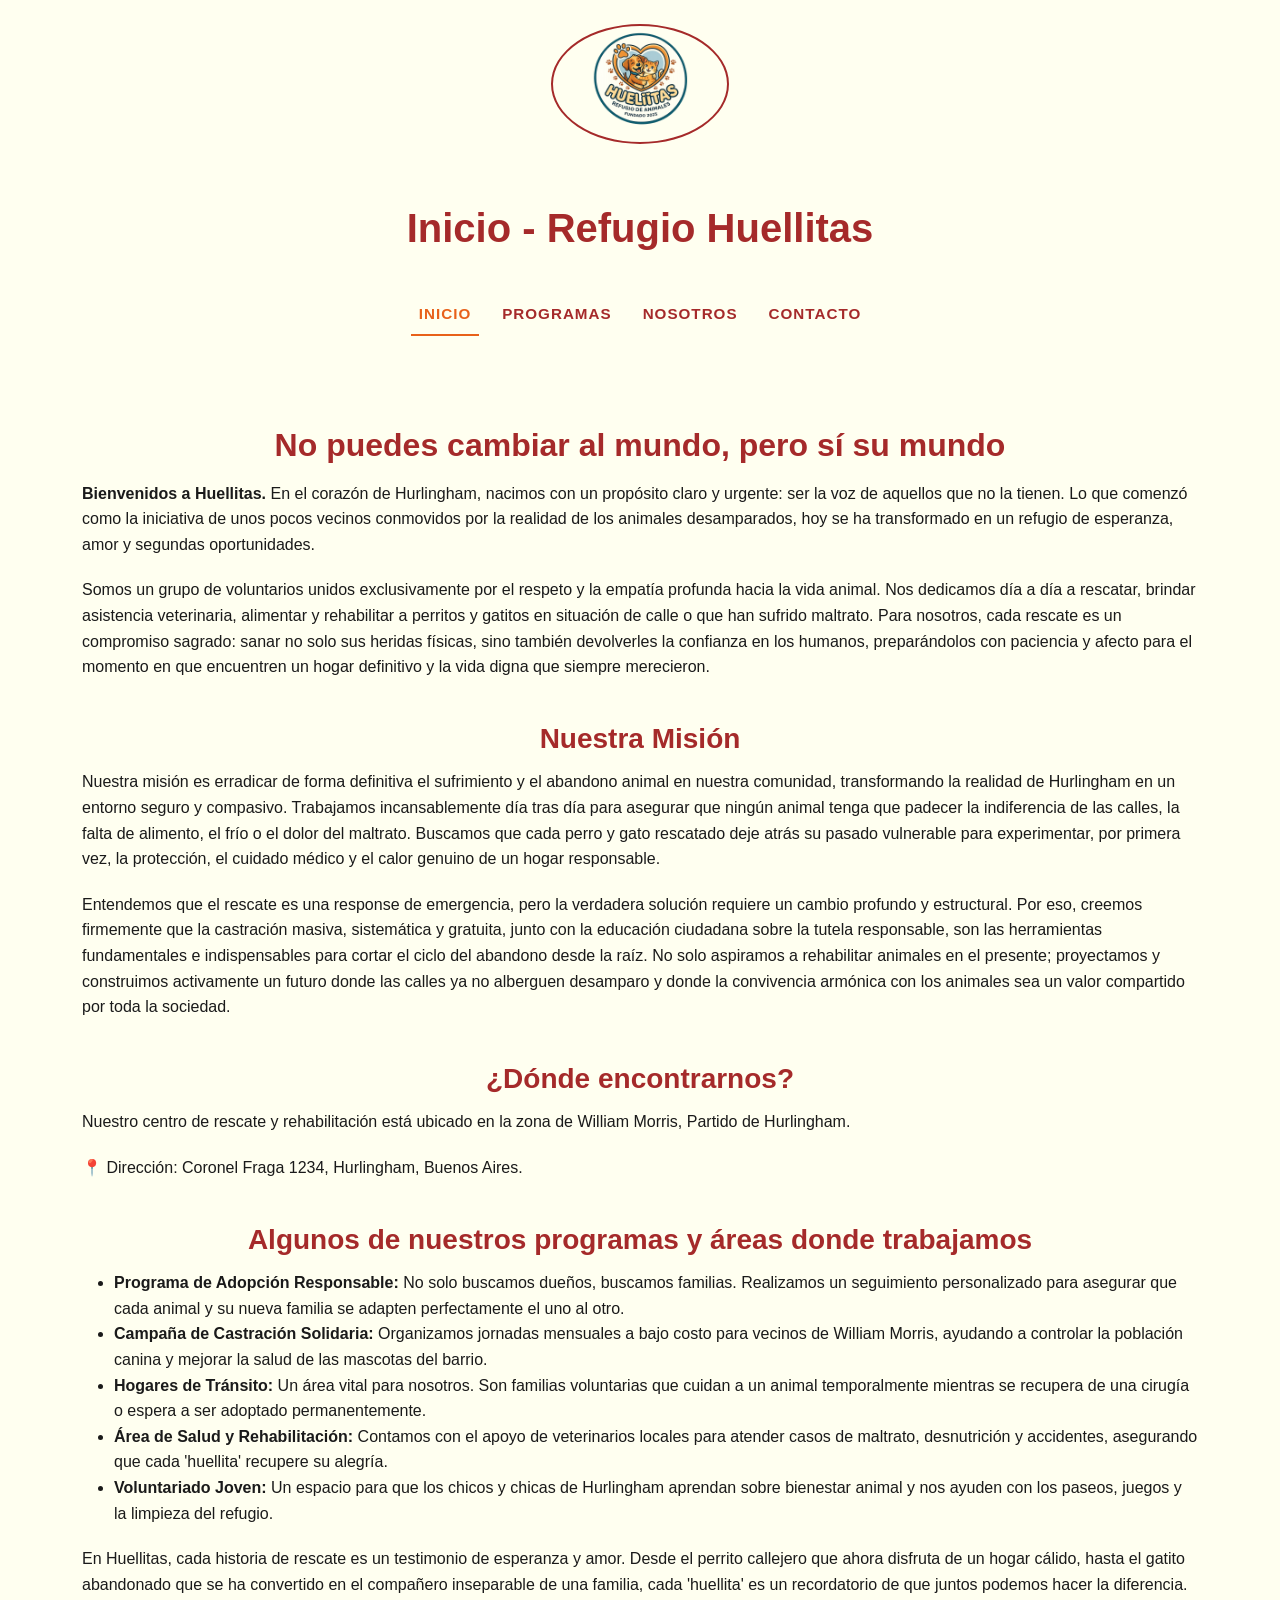
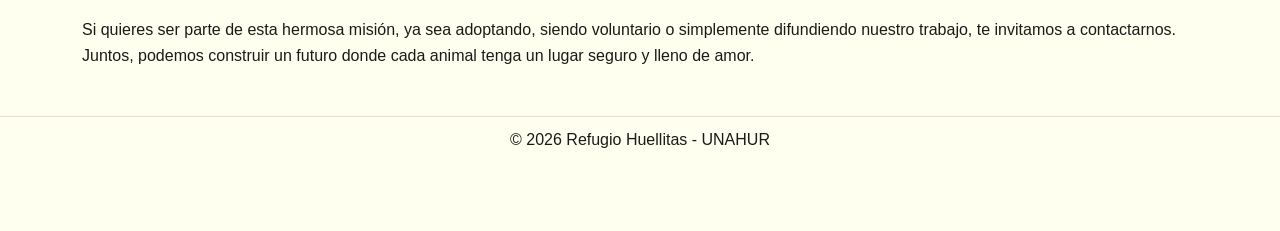
==== commit e200aafd: "agrego navegador hamburguesa" ====
--- a/index.html
+++ b/index.html
@@ -3,34 +3,55 @@
 <head>
     <meta charset="UTF-8">
     <meta name="viewport" content="width=device-width, initial-scale=1.0">
+    <title>Inicio - Refugio Huellitas</title>
+
+    <link href="https://cdn.jsdelivr.net/npm/bootstrap@5.3.3/dist/css/bootstrap.min.css" rel="stylesheet">
     <link rel="stylesheet" href="style.css">
-    <title>Inicio - Refugio Huellitas</title>
 </head>
 <body>
-    <header>
-        <div class="logo-sitio">
+    
+    <header class="bg-transparent py-4 text-center">
+        <div class="logo-sitio mb-3">
             <a href="index.html">
                 <img src="./fotos/logo.png" alt="Logotipo de Refugio Huellitas">
             </a>
-        </div> <nav>
-            <ul>
-                <li><a href="index.html">Inicio</a></li>
-                <li><a href="programas.html">Programas</a></li>
-                <li><a href="nosotros.html">Nosotros</a></li>
-                <li><a href="contacto.html">Contacto</a></li>
-            </ul>
+        </div> 
+        <h1 class="titulodeindex mb-4">Inicio - Refugio Huellitas</h1>
+        
+        <nav class="navbar navbar-expand-lg navbar-light bg-transparent container">
+            <div class="container-fluid">
+                
+                <button class="navbar-toggler ms-auto" type="button" data-bs-toggle="collapse" data-bs-target="#menuRefugio" aria-controls="menuRefugio" aria-expanded="false" aria-label="Toggle navigation">
+                    <span class="navbar-toggler-icon"></span>
+                </button>
+
+                <div class="collapse navbar-collapse justify-content-center" id="menuRefugio">
+                    <ul class="navbar-nav gap-3 mt-3 mt-lg-0">
+                        <li class="nav-item"><a class="nav-link active fw-bold" href="index.html">Inicio</a></li>
+                        <li class="nav-item"><a class="nav-link" href="programas.html">Programas</a></li>
+                        <li class="nav-item"><a class="nav-link" href="nosotros.html">Nosotros</a></li>
+                        <li class="nav-item"><a class="nav-link" href="contacto.html">Contacto</a></li>
+                    </ul>
+                </div>
+
+            </div>
         </nav>
     </header>
-    <main>
-        <h1>Refugio Huellitas</h1>
-        <h2>No puedes cambiar al mundo, pero sí su mundo</h2> <p><strong>Bienvenidos a Huellitas.</strong> En el corazón de Hurlingham, nacimos con un propósito claro y urgente: ser la voz de aquellos que no la tienen. Lo que comenzó como la iniciativa de unos pocos vecinos conmovidos por la realidad de los animales desamparados, hoy se ha transformado en un refugio de esperanza, amor y segundas oportunidades.</p>
+
+    <main class="container mt-5">
+        <h2>No puedes cambiar al mundo, pero sí su mundo</h2> 
+        <p><strong>Bienvenidos a Huellitas.</strong> En el corazón de Hurlingham, nacimos con un propósito claro y urgente: ser la voz de aquellos que no la tienen. Lo que comenzó como la iniciativa de unos pocos vecinos conmovidos por la realidad de los animales desamparados, hoy se ha transformado en un refugio de esperanza, amor y segundas oportunidades.</p>
         <p>Somos un grupo de voluntarios unidos exclusivamente por el respeto y la empatía profunda hacia la vida animal. Nos dedicamos día a día a rescatar, brindar asistencia veterinaria, alimentar y rehabilitar a perritos y gatitos en situación de calle o que han sufrido maltrato. Para nosotros, cada rescate es un compromiso sagrado: sanar no solo sus heridas físicas, sino también devolverles la confianza en los humanos, preparándolos con paciencia y afecto para el momento en que encuentren un hogar definitivo y la vida digna que siempre merecieron.</p>
 
-        <h3>Nuestra Misión</h3> <p>Nuestra misión es erradicar de forma definitiva el sufrimiento y el abandono animal en nuestra comunidad, transformando la realidad de Hurlingham en un entorno seguro y compasivo. Trabajamos incansablemente día tras día para asegurar que ningún animal tenga que padecer la indiferencia de las calles, la falta de alimento, el frío o el dolor del maltrato. Buscamos que cada perro y gato rescatado deje atrás su pasado vulnerable para experimentar, por primera vez, la protección, el cuidado médico y el calor genuino de un hogar responsable.</p>
-        <p>Entendemos que el rescate es una respuesta de emergencia, pero la verdadera solución requiere un cambio profundo y estructural. Por eso, creemos firmemente que la castración masiva, sistemática y gratuita, junto con la educación ciudadana sobre la tutela responsable, son las herramientas fundamentales e indispensables para cortar el ciclo del abandono desde la raíz. No solo aspiramos a rehabilitar animales en el presente; proyectamos y construimos activamente un futuro donde las calles ya no alberguen desamparo y donde la convivencia armónica con los animales sea un valor compartido por toda la sociedad.</p>
+        <h3>Nuestra Misión</h3> 
+        <p>Nuestra misión es erradicar de forma definitiva el sufrimiento y el abandono animal en nuestra comunidad, transformando la realidad de Hurlingham en un entorno seguro y compasivo. Trabajamos incansablemente día tras día para asegurar que ningún animal tenga que padecer la indiferencia de las calles, la falta de alimento, el frío o el dolor del maltrato. Buscamos que cada perro y gato rescatado deje atrás su pasado vulnerable para experimentar, por primera vez, la protección, el cuidado médico y el calor genuino de un hogar responsable.</p>
+        <p>Entendemos que el rescate es una response de emergencia, pero la verdadera solución requiere un cambio profundo y estructural. Por eso, creemos firmemente que la castración masiva, sistemática y gratuita, junto con la educación ciudadana sobre la tutela responsable, son las herramientas fundamentales e indispensables para cortar el ciclo del abandono desde la raíz. No solo aspiramos a rehabilitar animales en el presente; proyectamos y construimos activamente un futuro donde las calles ya no alberguen desamparo y donde la convivencia armónica con los animales sea un valor compartido por toda la sociedad.</p>
         
-        <h3>¿Dónde encontrarnos?</h3> <p>Nuestro centro de rescate y rehabilitación está ubicado en la zona de William Morris, Partido de Hurlingham.</p>
-        <p>📍 Dirección: Coronel Fraga 1234, Hurlingham, Buenos Aires.</p> <h3>Algunos de nuestros programas y áreas donde trabajamos</h3>
+        <h3>¿Dónde encontrarnos?</h3> 
+        <p>Nuestro centro de rescate y rehabilitación está ubicado en la zona de William Morris, Partido de Hurlingham.</p>
+        <p>📍 Dirección: Coronel Fraga 1234, Hurlingham, Buenos Aires.</p> 
+        
+        <h3>Algunos de nuestros programas y áreas donde trabajamos</h3>
         <ul>
             <li><strong>Programa de Adopción Responsable:</strong> No solo buscamos dueños, buscamos familias. Realizamos un seguimiento personalizado para asegurar que cada animal y su nueva familia se adapten perfectamente el uno al otro.</li>
             <li><strong>Campaña de Castración Solidaria:</strong> Organizamos jornadas mensuales a bajo costo para vecinos de William Morris, ayudando a controlar la población canina y mejorar la salud de las mascotas del barrio.</li>
@@ -40,12 +61,13 @@
         </ul>
         
         <p>En Huellitas, cada historia de rescate es un testimonio de esperanza y amor. Desde el perrito callejero que ahora disfruta de un hogar cálido, hasta el gatito abandonado que se ha convertido en el compañero inseparable de una familia, cada 'huellita' es un recordatorio de que juntos podemos hacer la diferencia.</p>
-        <p>Si quieres ser parte de esta hermosa misión, ya sea adoptando, siendo voluntario o simplemente difundiendo nuestro trabajo, te invitamos a contactarnos. Juntos, podemos construir un futuro donde cada animal tenga un lugar seguro y lleno de amor.</p>  
+        <p>Si quieres ser parte de esta hermosa misión, ya sea adoptando, siendo voluntario o simplemente difundiendo nuestro trabajo, te invitamos a contactarnos. Juntos, podemos construir un futuro donde cada animal tenga un lugar seguro y lleno de amor.</p>   
     </main>
 
-    <footer>
-        <p>&copy; 2026 Refugio Huellitas. Todos los derechos reservados.</p>
-        <p>Contacto: info@huellitas.org | Tel: (011) 1234-5678</p> 
+    <footer class="text-center my-5">
+        <p>&copy; 2026 Refugio Huellitas - UNAHUR</p>
     </footer>
+
+    <script src="https://cdn.jsdelivr.net/npm/bootstrap@5.3.3/dist/js/bootstrap.bundle.min.js"></script> 
 </body>
 </html>
--- a/style.css
+++ b/style.css
@@ -1,9 +1,10 @@
 :root {
-    --color-primario: brown;
-    --color-secundario: #5e2f2f;
-    --color-acento: #E8611A;
-    --color-fondo-sitio: ivory;
-    --color-fondo-tarjeta: #fffaf0;
+    
+    --color-primario: brown;        
+    --color-secundario: #5e2f2f;    
+    --color-acento: #E8611A;        
+    --color-fondo-sitio: ivory;     
+    --color-fondo-tarjeta: #fffaf0; 
     --color-texto-oscuro: #1A1A1A;
 }
 
@@ -13,68 +14,212 @@
     padding: 0;
 }
 
-
-
-/* estilo de la parte nosotros.html */
+/*estilo del index*/
+/*color del fondo y de texto*/
 body {
-    background-color: ivory
-}
-
-hr {
-    border: 0;
-    height: 2px;
-    background-color: black; /* Cambié a brown para que combine mejor */
-    margin: 40px 0;
+    background-color: #fdfbf2; 
+    color: #4a3b32;            
+    font-family: sans-serif;
+    margin: 50px;
+}
+
+/*estilo de nav*/
+nav { 
+    display: flex;
+    flex-direction: row;
+    gap: 20px;
+    list-style: none;
+    padding: 0;
+}
+
+nav ul {
+    display: flex;
+    justify-content: center;
+    gap: 30px;
+    list-style: none;
+    padding: 10px 0;
+    margin: 0;
+}
+
+nav ul li a {
+    display: inline-block;
+    text-decoration: none;
+    color: #9c3a32;            
+    font-weight: 600;
+    text-transform: uppercase; 
+    letter-spacing: 1px;       
+    transition: all 0.3s ease;
+}
+
+nav ul li a:hover {
+    color: orange;             
+    transform: translateY(-2px); 
+}
+
+/*estilo de footer*/
+footer {
+    text-align: center;
+    padding: 10px 10px;
+    margin-top: 10px;
+    border-top: 1px solid #ebdccb;
+}
+
+/*estilo y color de parrafos y titulos*/
+p {
+    line-height: 1.6;
+    margin-bottom: 20px;
+}
+
+h1, h2, h3, h4 {
+    color: #9c3a32;            
+    font-weight: 700;
+    text-align: center;
+}
+
+strong {
+    color: #1a1a1a;
+    font-weight: bold;
+}
+
+
+    /* estilo de la parte nosotros.html */
+
+body {
+    font-family: 'Lato', sans-serif;
+    background-color: ivory;
+    padding: 0;
+    margin: 0;
+    line-height: 1.6;
+}
+
+.contenido-nosotros {
+    max-width: 900px;
+    margin: 0 auto;
+    padding: 20px;
 }
 
 nav {
     color: brown;
 }
 
-h2 {
+h1, h2, h3 {
     color:brown;
-}
-
-h3 {
+    margin-bottom:  0.5em;
+    margin-top: 1.5em;
+}
+
+p, ul {
+    margin-bottom: 20px;
+}
+
+section {
+    margin-bottom: 40px;
+}
+
+header nav {
+    display: flex;
+    flex-direction: column;
+    align-items: center;
+    gap: 20px;
+    padding: 20px;
+}
+
+.navegacion {
+    display: flex;
+    flex-direction: row;
+    gap: 20px;
+    list-style: none;
+    padding: 0;
+}
+
+@media (max-width: 600px) {
+
+.navegacion {
+    flex-direction: column;
+    align-items: center;
+    gap: 20px;
+    padding: 30px 0;
+    list-style: none;
+    
+}
+}
+
+.navegacion a {
+    text-decoration: none;
     color: brown;
-}
-    * estilo de la parte nosotros.html */
-body {
-    background-color: ivory
-}
-
-hr {
-    border: 0;
-    height: 2px;
-    background-color: black; /* Cambié a brown para que combine mejor */
-    margin: 40px 0;
-}
-
-nav {
-    color: brown;
-}
-
-h2 {
-    color:brown;
-}
-
-h3 {
-    color: brown;
+    font-weight: bold;
+    padding-bottom: 5px;
+    border-bottom: 3px solid transparent;
+    transition: all 0.3s ease;
+}
+
+
+
+nav ul li a:hover {
+    color: #f60;
+    border-bottom: 3px solid #f60;
+}
+
+nav ul li a.ubicacion {
+    color: #f60;
+    border-bottom: 3px solid #f60;
 }
 
 .foto-equipo {
-    height: 190px;
+    height: 140px;
     width: 140px;
     object-fit: cover;
+    object-position: center 50%; 
     border: 3px solid brown;
     border-radius: 50%;
 }
+
+.contenedor-tarjetas {
+    display: flex;
+    flex-wrap: wrap;
+    justify-content: center;
+    gap: 30px;
+    padding: 30px;
+}
+
+.tarjeta-miembro{
+    display: flex;
+    flex-direction: column; 
+    align-items: center;    
+    text-align: center;
+    width: 200px;
+}
+
+.tarjeta-miembro h3 {
+    margin: 0;
+    padding: 0;
+    font-size: 1rem;
+    line-height: 1.2;
+    height: 2.4em;
+    display: flex;
+    flex-direction: column;
+    justify-content: flex-start;
+    margin-bottom: 10px;
+}
+
+.cargo {
+    display: block;
+    font-size: 0.9em;
+    color: #666;
+    font-weight: normal;
+    margin-top: 5px;
+}
+
+
+    /* finaliza nosotros.html
+
 /*estilo de contacto*/
 body {
     font-family:"lato",sans-serif;
     background-color: var(--color-fondo-sitio);
     color: var(--color-texto-oscuro);
     line-height: 1.6;
+    transition: background-color 0.3s ease, color 0.3s ease;
 }
 
 /*
@@ -298,7 +443,7 @@
     font-weight: normal;
 }
 
-/* Copyright centrado al final */
+/* Copyright centrado */
 .footer-copyright {
     text-align: center;
     margin-top: 2rem;
@@ -307,7 +452,7 @@
     font-size: 0.85rem;
 }
 /*
-   8. boostrap*/
+    boostrap
 
 /* Fondo de colorpara las tarjetas acopladas a la paleta del refugio */
 .bg-light-custom {
@@ -355,7 +500,7 @@
 }
 
 .navbar-nav .nav-link:hover {
-    color: var(--color-acento) !important; /* Al pasar el mouse también cambia a naranja */
+    color: var(--color-acento) !important; /* Al pasar el mouse cambia a naranja */
 }
 
 /* Estilo para el botón hamburguesa responsivo */
@@ -367,71 +512,43 @@
     filter: invert(23%) sepia(51%) saturate(2326%) hue-rotate(343deg) brightness(91%) contrast(90%);
 }
 
-/* Ajustes responsivos para el mapa lateral */
+
 .mapa-marco {
     height: 320px;
     border-radius: 8px;
     border: 2px solid var(--color-primario);
     display: block;
 }
-
-/*estilo del index*/
-/*color del fondo y de texto*/
-body {
-    background-color: #fdfbf2; 
-    color: #4a3b32;            
-    font-family: sans-serif;
-    margin: 0;
-}
-
-/*estilo del navegacion*/
-nav ul {
-    display: flex;
-    justify-content: center;
-    gap: 30px;
-    list-style: none;
-    padding: 10px 0;
-    margin: 0;
-}
-
-nav ul li a {
-    display: inline-block;
-    text-decoration: none;
-    color: #9c3a32;            
-    font-weight: 600;
-    text-transform: uppercase; 
-    letter-spacing: 1px;       
-    transition: all 0.3s ease; 
-}
-
-nav ul li a:hover {
-    color: orange;             
-    transform: translateY(-2px); 
-}
-nav hr {
-    border: none;
-    border-top: 1px solid #ebdccb;
-    margin: 40px 0;
-}
-/*estilo de footer*/
-footer {
-    text-align: center;
-    padding: 10px 10px;
-    margin-top: 10px;
-    border-top: 1px solid #ebdccb;
-}
-/*estilo y color de parrafos y titulos*/
-p {
-    line-height: 1.6;
-    margin-bottom: 20px;
-}
-
-h1, h2, h3, h4 {
-    color: #9c3a32;            
-    font-weight: 700;
-}
-
-strong {
-    color: #1a1a1a;
-    font-weight: bold;
-}
+/*modo oscuro consulta*/
+body.dark-mode {
+    --color-fondo-sitio: #121212 !important;     
+    --color-fondo-tarjeta: #1E1E1E !important;   
+    --color-texto-oscuro: #F5F5F5 !important;    
+    --color-primario: #FFB7B2 !important;        
+}
+
+
+body.dark-mode .card,
+body.dark-mode .card h2,
+body.dark-mode .card h3,
+body.dark-mode .card p,
+body.dark-mode .card label,
+body.dark-mode .card li,
+body.dark-mode .card strong,
+body.dark-mode .text-muted {
+    color: #F5F5F5 !important;
+}
+
+
+body.dark-mode .card input,
+body.dark-mode .card textarea {
+    background-color: #2A2A2A !important;
+    color: #FFFFFF !important;
+    border-color: var(--color-primario) !important;
+}
+
+body.dark-mode .footer-principal,
+body.dark-mode .footer-contacto a,
+body.dark-mode .footer-redes a {
+    color: #F5F5F5 !important;
+}
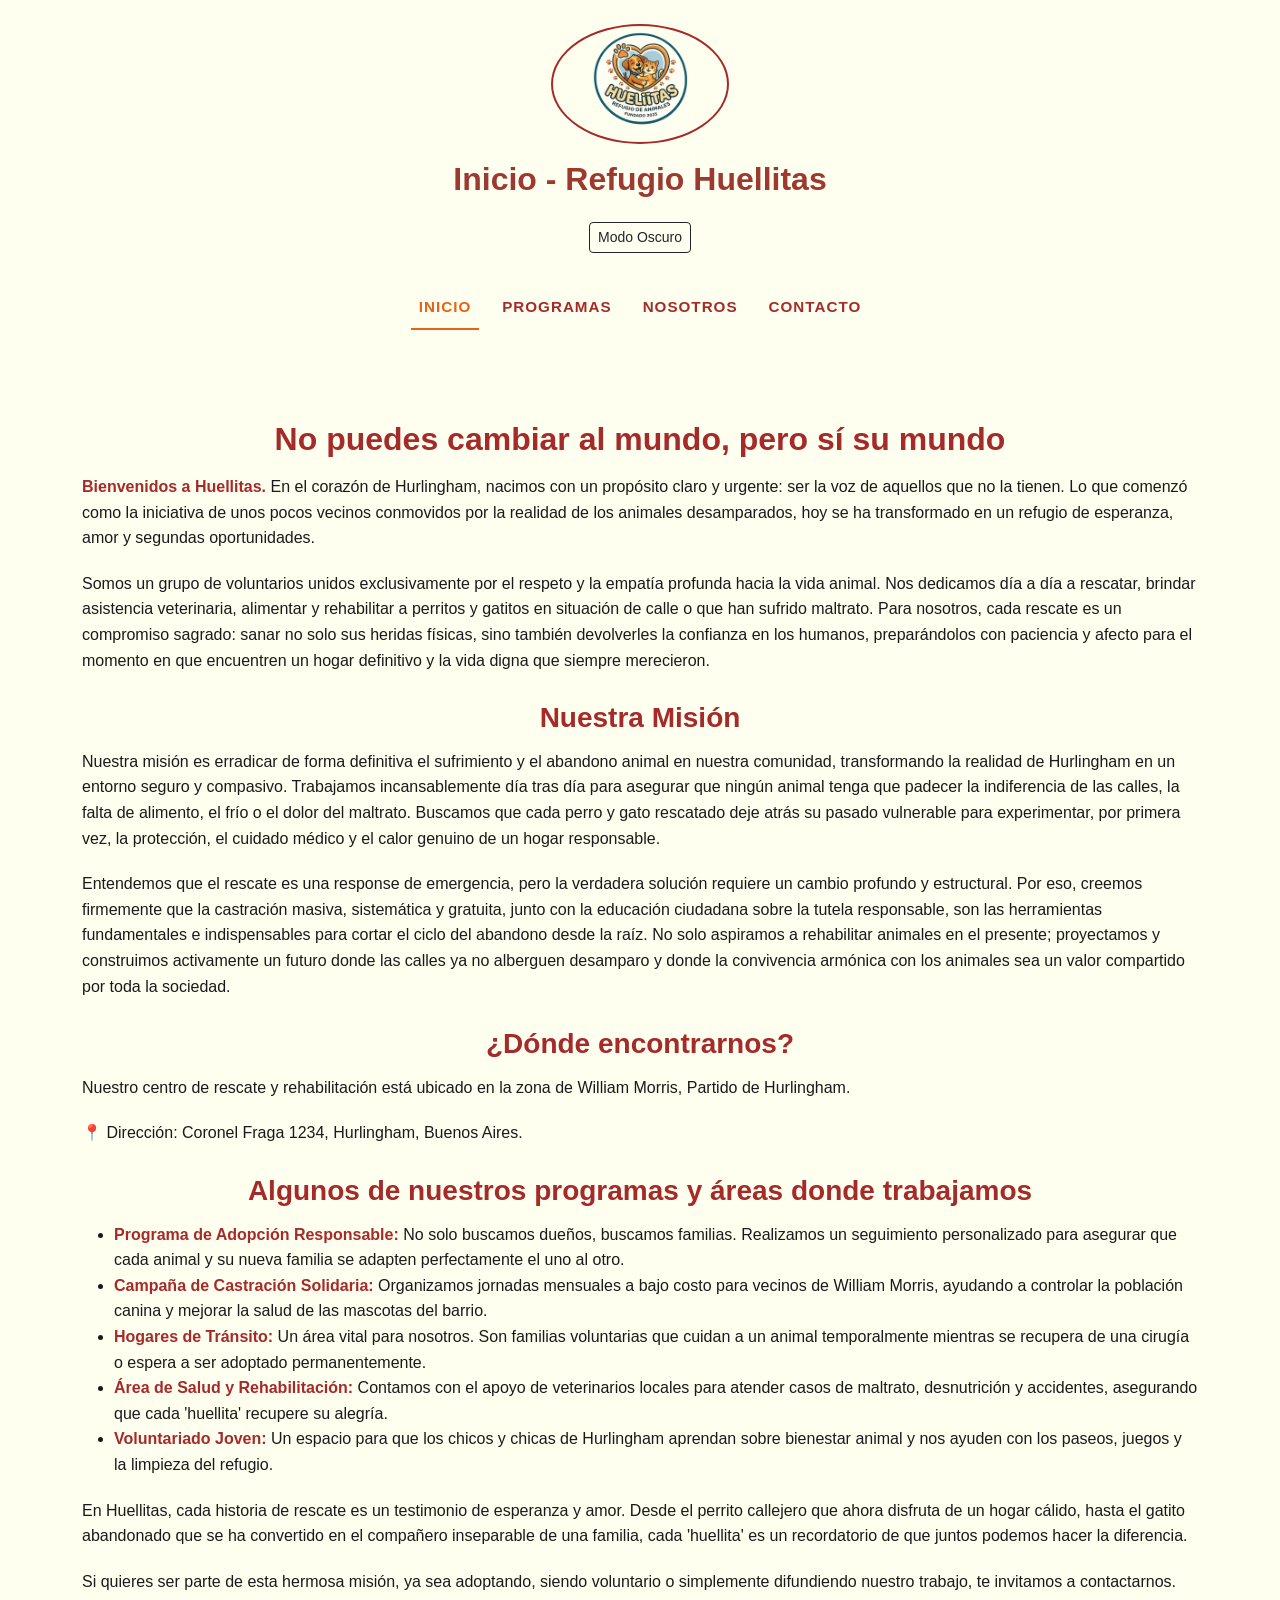
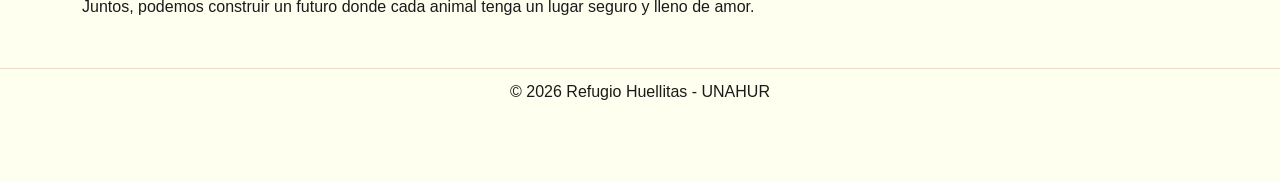
==== commit 734e683e: "agrego modo oscuro" ====
--- a/index.html
+++ b/index.html
@@ -17,6 +17,7 @@
             </a>
         </div> 
         <h1 class="titulodeindex mb-4">Inicio - Refugio Huellitas</h1>
+         <button id="btn-theme" class="btn btn-outline-dark btn-sm mb-3"> Modo Oscuro</button>
         
         <nav class="navbar navbar-expand-lg navbar-light bg-transparent container">
             <div class="container-fluid">
@@ -69,5 +70,6 @@
     </footer>
 
     <script src="https://cdn.jsdelivr.net/npm/bootstrap@5.3.3/dist/js/bootstrap.bundle.min.js"></script> 
+    <script src="script.js"></script>
 </body>
 </html>
--- a/style.css
+++ b/style.css
@@ -77,7 +77,7 @@
 }
 
 strong {
-    color: #1a1a1a;
+    color: #9c3a32;
     font-weight: bold;
 }
 
@@ -102,10 +102,16 @@
     color: brown;
 }
 
-h1, h2, h3 {
+h1 {
+    font-size: 2rem;
+    margin: 10px;
+    text-align: center;
+}
+
+h2, h3 {
     color:brown;
     margin-bottom:  0.5em;
-    margin-top: 1.5em;
+    margin-top: 1em;
 }
 
 p, ul {
@@ -120,16 +126,17 @@
     display: flex;
     flex-direction: column;
     align-items: center;
-    gap: 20px;
-    padding: 20px;
-}
-
+    gap: 15px;
+    padding: 20px 0;
+}
+
+/*este es el nav*/
 .navegacion {
     display: flex;
     flex-direction: row;
-    gap: 20px;
+    gap: 30px;
     list-style: none;
-    padding: 0;
+    padding: 30px;
 }
 
 @media (max-width: 600px) {
@@ -163,6 +170,10 @@
 nav ul li a.ubicacion {
     color: #f60;
     border-bottom: 3px solid #f60;
+}
+
+strong {
+    color: brown
 }
 
 .foto-equipo {
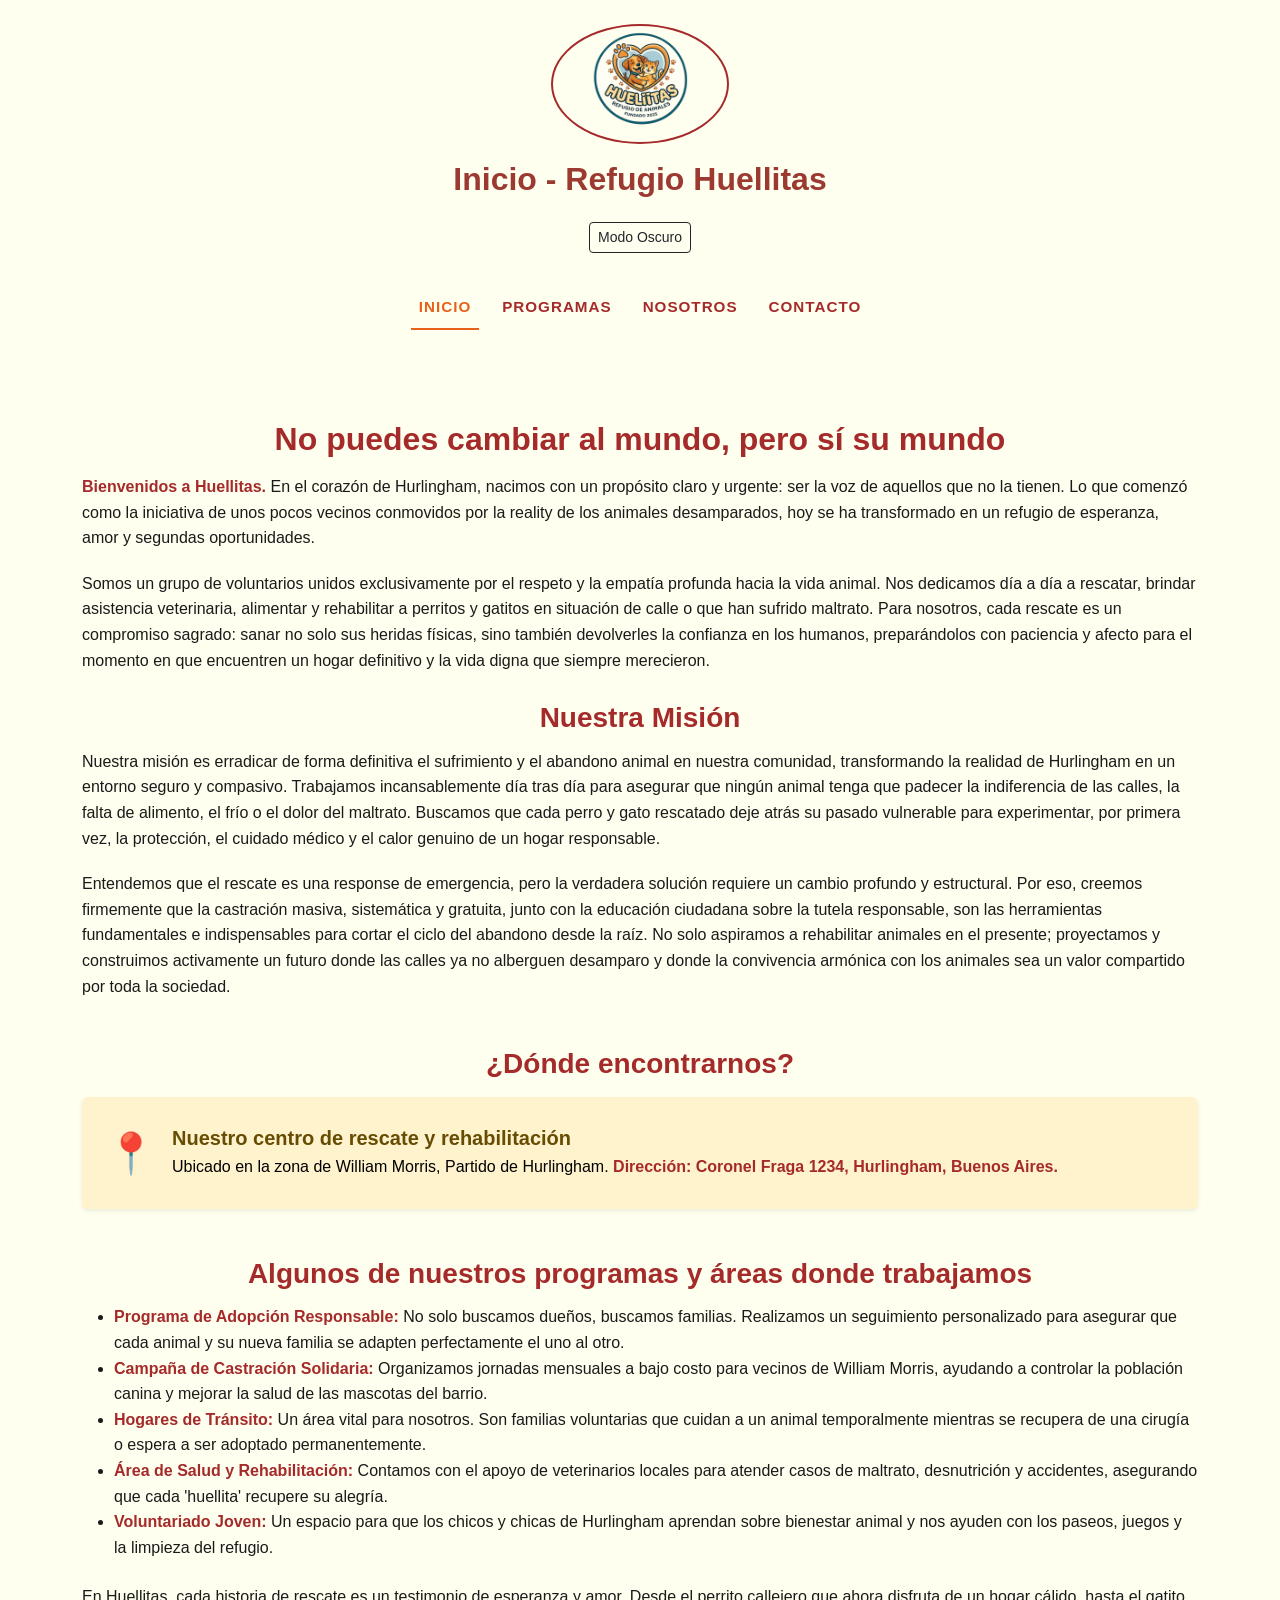
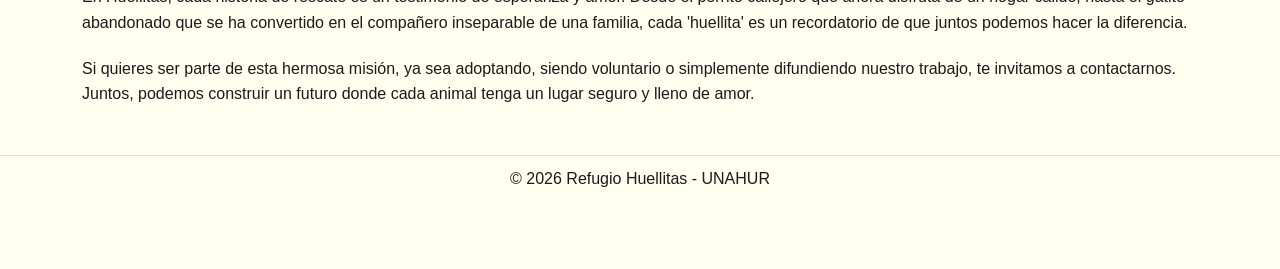
==== commit 5ab72b03: "cartel de donde encontrarnos" ====
--- a/index.html
+++ b/index.html
@@ -41,18 +41,23 @@
 
     <main class="container mt-5">
         <h2>No puedes cambiar al mundo, pero sí su mundo</h2> 
-        <p><strong>Bienvenidos a Huellitas.</strong> En el corazón de Hurlingham, nacimos con un propósito claro y urgente: ser la voz de aquellos que no la tienen. Lo que comenzó como la iniciativa de unos pocos vecinos conmovidos por la realidad de los animales desamparados, hoy se ha transformado en un refugio de esperanza, amor y segundas oportunidades.</p>
+        <p><strong>Bienvenidos a Huellitas.</strong> En el corazón de Hurlingham, nacimos con un propósito claro y urgente: ser la voz de aquellos que no la tienen. Lo que comenzó como la iniciativa de unos pocos vecinos conmovidos por la reality de los animales desamparados, hoy se ha transformado en un refugio de esperanza, amor y segundas oportunidades.</p>
         <p>Somos un grupo de voluntarios unidos exclusivamente por el respeto y la empatía profunda hacia la vida animal. Nos dedicamos día a día a rescatar, brindar asistencia veterinaria, alimentar y rehabilitar a perritos y gatitos en situación de calle o que han sufrido maltrato. Para nosotros, cada rescate es un compromiso sagrado: sanar no solo sus heridas físicas, sino también devolverles la confianza en los humanos, preparándolos con paciencia y afecto para el momento en que encuentren un hogar definitivo y la vida digna que siempre merecieron.</p>
 
         <h3>Nuestra Misión</h3> 
         <p>Nuestra misión es erradicar de forma definitiva el sufrimiento y el abandono animal en nuestra comunidad, transformando la realidad de Hurlingham en un entorno seguro y compasivo. Trabajamos incansablemente día tras día para asegurar que ningún animal tenga que padecer la indiferencia de las calles, la falta de alimento, el frío o el dolor del maltrato. Buscamos que cada perro y gato rescatado deje atrás su pasado vulnerable para experimentar, por primera vez, la protección, el cuidado médico y el calor genuino de un hogar responsable.</p>
         <p>Entendemos que el rescate es una response de emergencia, pero la verdadera solución requiere un cambio profundo y estructural. Por eso, creemos firmemente que la castración masiva, sistemática y gratuita, junto con la educación ciudadana sobre la tutela responsable, son las herramientas fundamentales e indispensables para cortar el ciclo del abandono desde la raíz. No solo aspiramos a rehabilitar animales en el presente; proyectamos y construimos activamente un futuro donde las calles ya no alberguen desamparo y donde la convivencia armónica con los animales sea un valor compartido por toda la sociedad.</p>
         
-        <h3>¿Dónde encontrarnos?</h3> 
-        <p>Nuestro centro de rescate y rehabilitación está ubicado en la zona de William Morris, Partido de Hurlingham.</p>
-        <p>📍 Dirección: Coronel Fraga 1234, Hurlingham, Buenos Aires.</p> 
+        <h3 class="mt-5">¿Dónde encontrarnos?</h3>
+        <div class="alert alert-warning border-0 shadow-sm p-4 my-3 d-flex align-items-center" role="alert">
+            <div class="fs-1 me-3">📍</div>
+            <div>
+                <h5 class="alert-heading fw-bold mb-1 text-warning-emphasis">Nuestro centro de rescate y rehabilitación</h5>
+                <p class="mb-0 text-body-emphasis">Ubicado en la zona de William Morris, Partido de Hurlingham. <strong>Dirección: Coronel Fraga 1234, Hurlingham, Buenos Aires.</strong></p>
+            </div>
+        </div>
         
-        <h3>Algunos de nuestros programas y áreas donde trabajamos</h3>
+        <h3 class="mt-5">Algunos de nuestros programas y áreas donde trabajamos</h3>
         <ul>
             <li><strong>Programa de Adopción Responsable:</strong> No solo buscamos dueños, buscamos familias. Realizamos un seguimiento personalizado para asegurar que cada animal y su nueva familia se adapten perfectamente el uno al otro.</li>
             <li><strong>Campaña de Castración Solidaria:</strong> Organizamos jornadas mensuales a bajo costo para vecinos de William Morris, ayudando a controlar la población canina y mejorar la salud de las mascotas del barrio.</li>
@@ -61,7 +66,7 @@
             <li><strong>Voluntariado Joven:</strong> Un espacio para que los chicos y chicas de Hurlingham aprendan sobre bienestar animal y nos ayuden con los paseos, juegos y la limpieza del refugio.</li>
         </ul>
         
-        <p>En Huellitas, cada historia de rescate es un testimonio de esperanza y amor. Desde el perrito callejero que ahora disfruta de un hogar cálido, hasta el gatito abandonado que se ha convertido en el compañero inseparable de una familia, cada 'huellita' es un recordatorio de que juntos podemos hacer la diferencia.</p>
+        <p class="mt-4">En Huellitas, cada historia de rescate es un testimonio de esperanza y amor. Desde el perrito callejero que ahora disfruta de un hogar cálido, hasta el gatito abandonado que se ha convertido en el compañero inseparable de una familia, cada 'huellita' es un recordatorio de que juntos podemos hacer la diferencia.</p>
         <p>Si quieres ser parte de esta hermosa misión, ya sea adoptando, siendo voluntario o simplemente difundiendo nuestro trabajo, te invitamos a contactarnos. Juntos, podemos construir un futuro donde cada animal tenga un lugar seguro y lleno de amor.</p>   
     </main>
 
